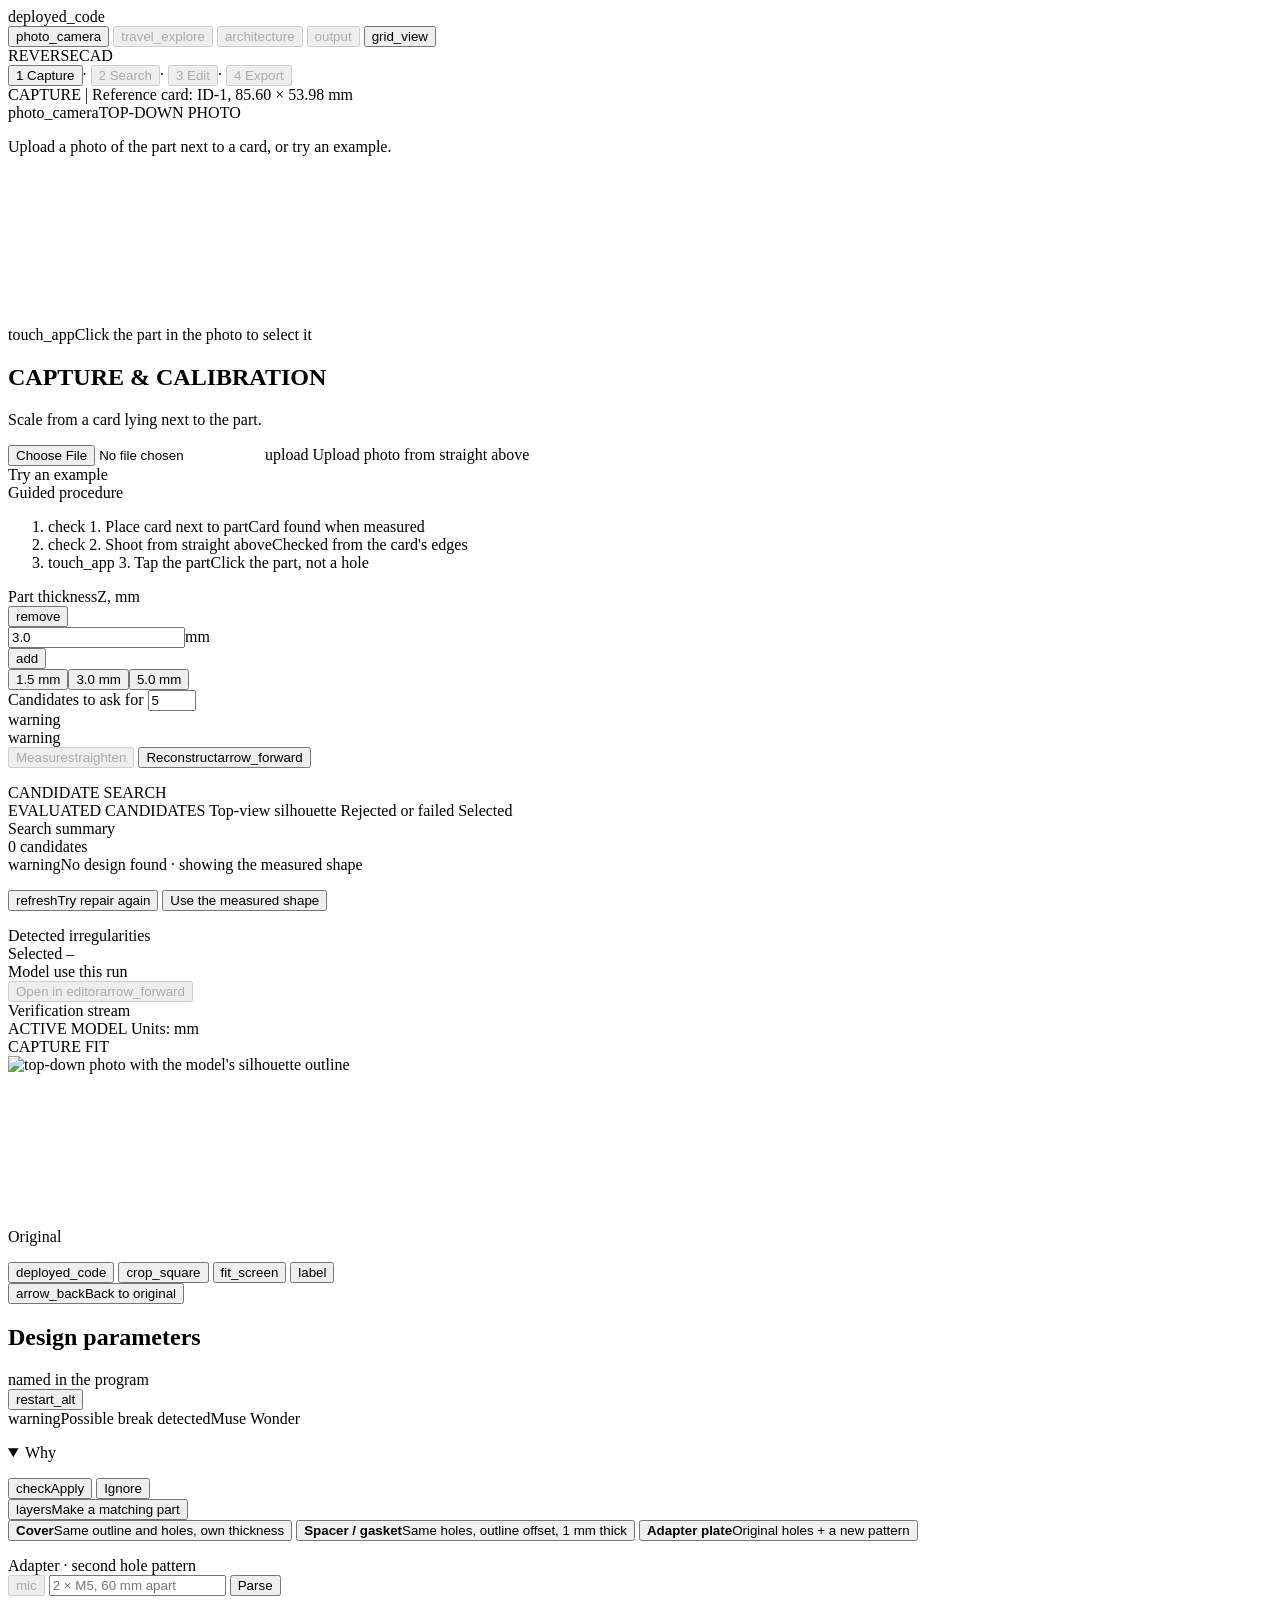
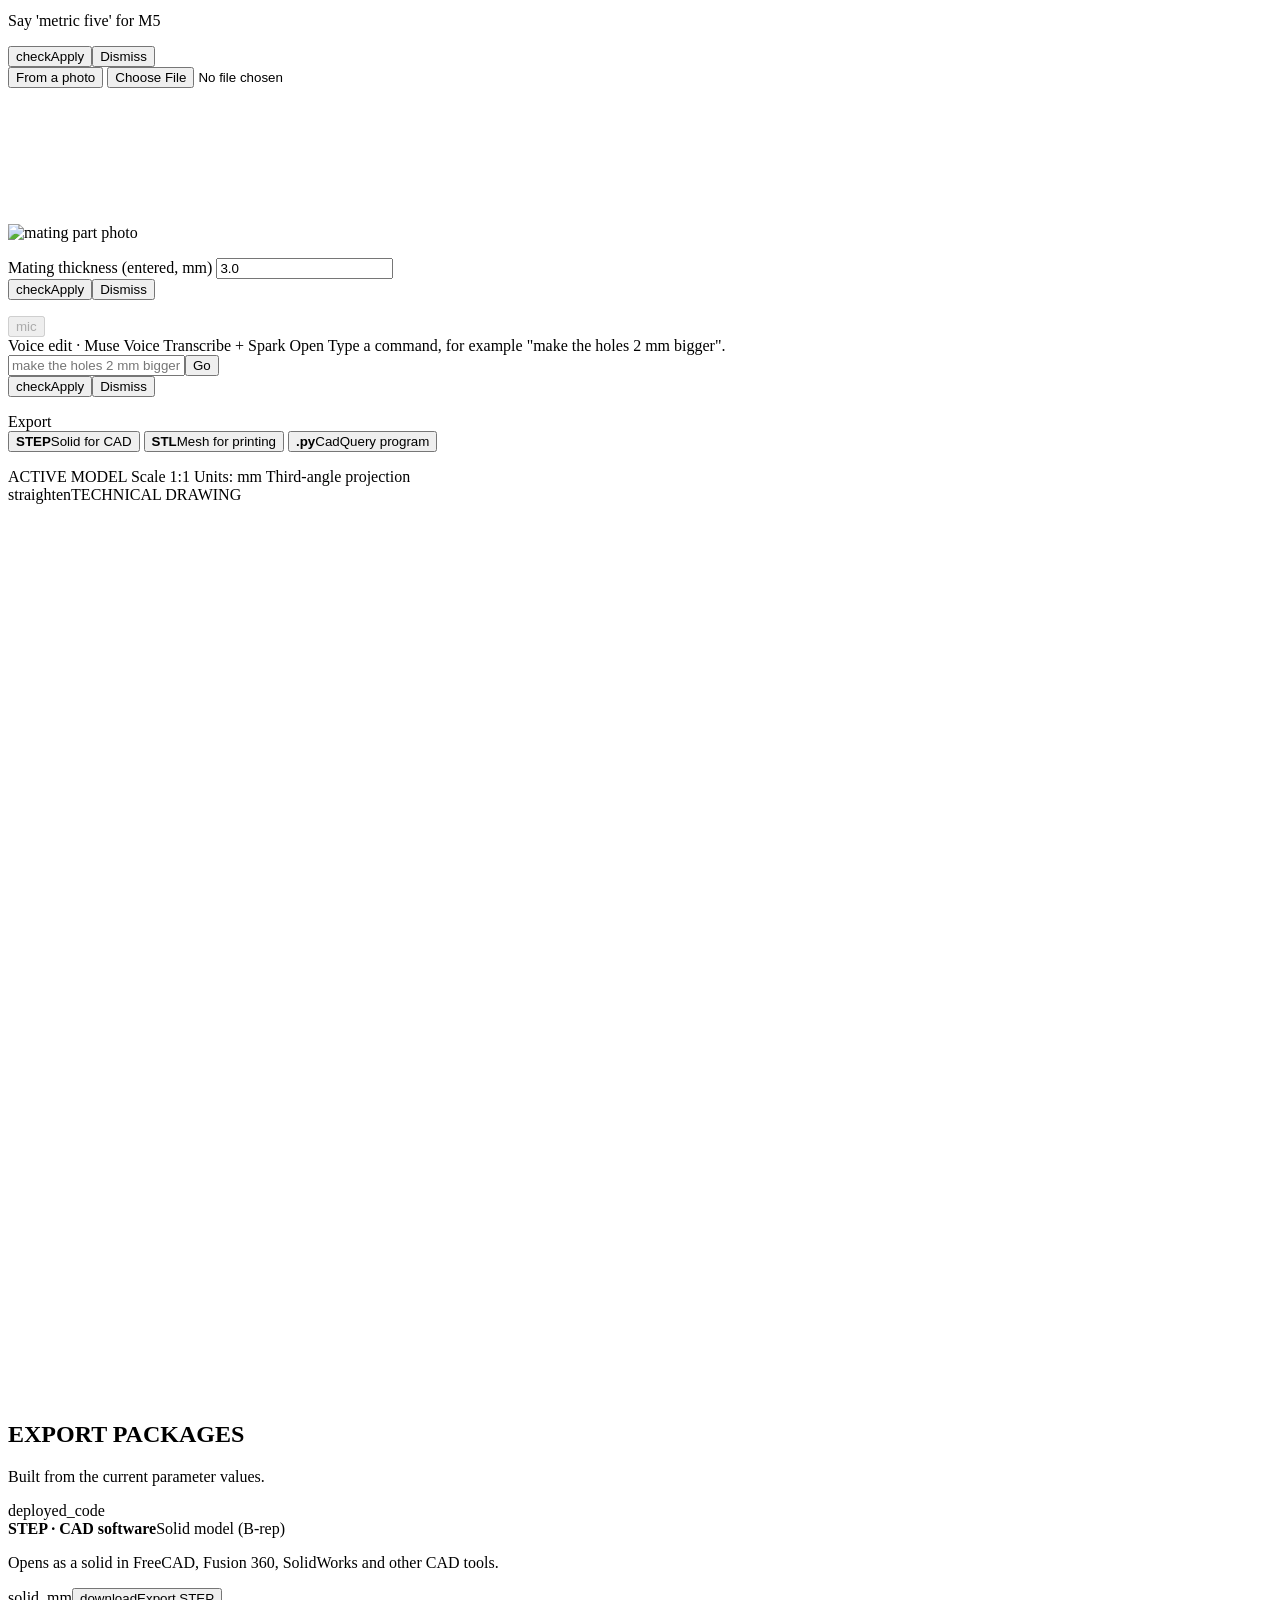
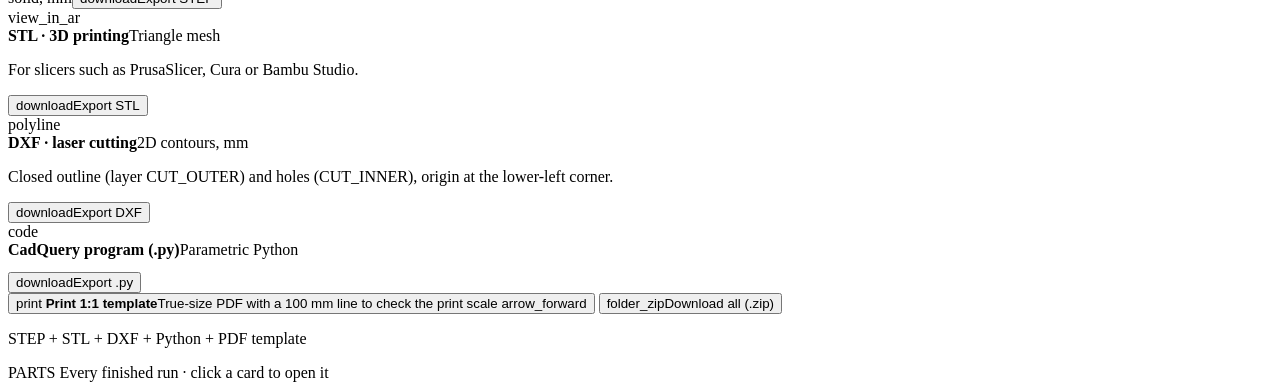
==== webapp/static/index.html @ 03fd2abe "[muse-code] Adapter pattern B measured from a mating part photo From a photo next to presets/text/vo" ====
<!doctype html>
<!-- ReverseCAD web app. Layout adapted from the Stitch screens in design/ (capture, search, edit):
     icon rail, top bar, a sub-bar per screen, a large stage and an inspector. Every value on screen
     is filled in by app.js from the back end. Open with ?run=<name>&step=capture|measure|search|edit
     to jump straight to a screen of a saved run (used for screenshots and recordings). -->
<html lang="en">
<head>
  <meta charset="utf-8">
  <meta name="viewport" content="width=device-width, initial-scale=1">
  <title>ReverseCAD</title>
  <link rel="icon" href="/static/favicon.svg" type="image/svg+xml">
  <link rel="preconnect" href="https://fonts.googleapis.com">
  <link rel="stylesheet"
        href="https://fonts.googleapis.com/css2?family=Inter:wght@400;500;600&family=JetBrains+Mono:wght@400;500;600;700&family=Space+Grotesk:wght@500;600;700&display=swap">
  <link rel="stylesheet"
        href="https://fonts.googleapis.com/css2?family=Material+Symbols+Outlined:wght,FILL@100..700,0..1&display=block">
  <link rel="stylesheet" href="/static/tokens.css">
  <link rel="stylesheet" href="/static/app.css">
  <!-- three.js from a CDN, pinned to one version -->
  <script type="importmap">
    {"imports": {"three": "https://cdn.jsdelivr.net/npm/three@0.160.0/build/three.module.js",
                 "three/addons/": "https://cdn.jsdelivr.net/npm/three@0.160.0/examples/jsm/"}}
  </script>
</head>
<body>
  <!-- icon rail: the three screens -->
  <aside class="rail">
    <div class="rail-logo"><span class="icon">deployed_code</span></div>
    <nav class="rail-nav" id="rail">
      <button data-screen="capture" title="Capture"><span class="icon">photo_camera</span></button>
      <button data-screen="search" title="Search" disabled><span class="icon">travel_explore</span></button>
      <button data-screen="edit" title="Edit" disabled><span class="icon">architecture</span></button>
      <button data-screen="export" title="Export" disabled><span class="icon">output</span></button>
      <button data-screen="parts" title="Parts"><span class="icon">grid_view</span></button>
    </nav>
  </aside>

  <header class="topbar">
    <div class="brand">REVERSECAD</div>
    <nav class="steps" id="steps">
      <button data-screen="capture">1 Capture</button><span class="dot">·</span>
      <button data-screen="search" disabled>2 Search</button><span class="dot">·</span>
      <button data-screen="edit" disabled>3 Edit</button><span class="dot">·</span>
      <button data-screen="export" disabled>4 Export</button>
    </nav>
    <div class="progress hidden" id="progress">
      <div class="progress-text"><span id="progress-label"></span><span class="progress-count" id="progress-count"></span></div>
      <div class="progress-track"><div class="progress-fill" id="progress-fill"></div></div>
    </div>
    <div class="run-chip hidden" id="run-chip"></div>
    <span class="stopwatch hidden" id="stopwatch" title=""></span>
  </header>

  <main class="app">
    <!-- ================= CAPTURE ================= -->
    <section class="screen" id="screen-capture">
      <div class="subbar" id="capture-subbar">
        <span class="subbar-title"><span class="pulse"></span>CAPTURE</span>
        <span class="subbar-sep">|</span>
        <span class="subbar-text">Reference card: ID-1, 85.60 × 53.98 mm</span>
        <span class="subbar-right" id="capture-subbar-right"></span>
      </div>
      <div class="split">
        <div class="viewport">
          <div class="viewport-bar">
            <span class="chip"><span class="icon accent">photo_camera</span>TOP-DOWN PHOTO</span>
            <span class="mono-muted" id="photo-size"></span>
          </div>
          <div class="canvas-stage grid-bg">
            <p class="stage-empty" id="stage-empty">Upload a photo of the part next to a card, or try an example.</p>
            <canvas id="photo-canvas" class="hidden"></canvas>
            <div class="scanline hidden" id="scanline"></div>
            <div class="badge badge-left hidden" id="scale-badge"></div>
            <div class="badge badge-right hidden" id="found-badge"></div>
          </div>
          <div class="viewport-footer" id="capture-footer">
            <span class="footer-values" id="capture-footer-values"></span>
            <span class="footer-hint"><span class="icon accent">touch_app</span>Click the part in the photo to select it</span>
          </div>
        </div>

        <aside class="inspector">
          <div class="inspector-main">
            <div class="panel-head">
              <h2>CAPTURE &amp; CALIBRATION</h2>
              <p class="panel-sub">Scale from a card lying next to the part.</p>
            </div>
            <div class="source">
              <label class="dropzone">
                <input type="file" id="photo-upload" accept="image/*">
                <span class="icon">upload</span>
                <span class="dropzone-title">Upload photo</span>
                <span class="dropzone-hint">from straight above</span>
              </label>
              <div class="examples">
                <span class="label">Try an example</span>
                <div class="example-list" id="example-list"></div>
              </div>
            </div>
            <div class="section">
              <span class="label">Guided procedure</span>
              <ol class="procedure">
                <li id="step-card"><span class="step-icon"><span class="icon">check</span></span>
                  <span class="step-text"><span class="step-title">1. Place card next to part</span><span class="step-sub" id="step-card-sub">Card found when measured</span></span></li>
                <li id="step-photo"><span class="step-icon"><span class="icon">check</span></span>
                  <span class="step-text"><span class="step-title">2. Shoot from straight above</span><span class="step-sub" id="step-photo-sub">Checked from the card's edges</span></span></li>
                <li id="step-click"><span class="step-icon"><span class="icon">touch_app</span></span>
                  <span class="step-text"><span class="step-title">3. Tap the part</span><span class="step-sub" id="step-click-sub">Click the part, not a hole</span></span></li>
              </ol>
            </div>
            <div class="thickness-card">
              <div class="thickness-head"><span class="label-strong">Part thickness</span><span class="label">Z, mm</span></div>
              <div class="stepper">
                <button id="thickness-down" aria-label="thinner"><span class="icon">remove</span></button>
                <div class="stepper-value"><input type="text" id="thickness" value="3.0" inputmode="decimal" aria-label="thickness in mm"><span class="unit">mm</span></div>
                <button id="thickness-up" aria-label="thicker"><span class="icon">add</span></button>
              </div>
              <div class="presets" id="thickness-presets">
                <button data-thickness="1.5">1.5 mm</button><button data-thickness="3.0">3.0 mm</button><button data-thickness="5.0">5.0 mm</button>
              </div>
              <label class="live-only hidden count-field">
                <span class="label">Candidates to ask for</span>
                <input type="number" id="candidate-count" value="5" min="1" max="10">
              </label>
            </div>
            <div class="summary-card hidden" id="measure-results">
              <div class="res-warning hidden" id="resolution-warning"><span class="icon accent">warning</span><span id="resolution-warning-text"></span></div>
              <div class="res-warning hidden" id="tilt-warning"><span class="icon accent">warning</span><span id="tilt-warning-text"></span></div>
              <table class="values" id="measure-table"></table>
            </div>
          </div>
          <div class="inspector-actions">
            <button class="cta" id="analyze" disabled><span id="analyze-label">Measure</span><span class="icon">straighten</span></button>
            <button class="cta hidden" id="to-candidates"><span>Reconstruct</span><span class="icon">arrow_forward</span></button>
            <p class="status-line" id="capture-status"></p>
          </div>
        </aside>
      </div>
    </section>

    <!-- ================= SEARCH ================= -->
    <section class="screen hidden" id="screen-search">
      <div class="subbar">
        <span class="subbar-title">CANDIDATE SEARCH</span>
        <span class="subbar-text" id="search-round"></span>
        <span class="subbar-right">
          <span class="subbar-text" id="search-target"></span>
          <span class="subbar-status" id="search-state"></span>
        </span>
      </div>
      <div class="search-layout">
        <div class="search-main">
          <div class="grid-head">
            <span class="grid-title">EVALUATED CANDIDATES</span>
            <span class="chip-muted" id="search-total"></span>
            <span class="legend">
              <span><i class="swatch swatch-shape"></i>Top-view silhouette</span>
              <span><i class="swatch swatch-rejected"></i>Rejected or failed</span>
              <span><i class="swatch swatch-selected"></i>Selected</span>
            </span>
          </div>
          <div class="candidate-grid" id="candidate-grid"></div>
        </div>
        <aside class="search-side">
          <div class="side-card">
            <span class="label">Search summary</span>
            <div class="headline"><span id="search-count">0</span> candidates</div>
            <div class="split-line" id="search-split"></div>
            <div class="nodesign hidden" id="nodesign">
              <span class="nodesign-flag"><span class="icon">warning</span>No design found · showing the measured shape</span>
              <span class="nodesign-title" id="nodesign-title"></span>
              <p class="nodesign-text" id="nodesign-text"></p>
              <button class="ghost-accent" id="repair-again"><span class="icon">refresh</span>Try repair again</button>
              <button class="cta cta-small" id="use-measured">Use the measured shape</button>
              <p class="status-line" id="repair-status"></p>
            </div>
            <div class="irregular hidden" id="irregular">
              <span class="label">Detected irregularities</span>
              <div class="irregular-rows" id="irregular-rows"></div>
            </div>
            <div class="best-box" id="pick-box">
              <span class="label" id="pick-label">Selected</span>
              <span class="selected-value" id="pick-name">–</span>
              <span class="best-value" id="pick-iou"></span>
              <table class="values" id="pick-table"></table>
            </div>
            <div class="best-box hidden" id="usage-box">
              <span class="label">Model use this run</span>
              <table class="values" id="usage-table"></table>
            </div>
            <button class="cta" id="to-model" disabled><span id="to-model-label">Open in editor</span><span class="icon">arrow_forward</span></button>
          </div>
          <div class="side-card stream-card">
            <div class="stream-head"><span class="label">Verification stream</span><span class="live-dot" id="stream-dot"></span></div>
            <div class="stream" id="stream"></div>
          </div>
        </aside>
      </div>
    </section>

    <!-- ================= EDIT ================= -->
    <section class="screen hidden" id="screen-edit">
      <div class="subbar">
        <span class="subbar-title"><span class="dot-accent"></span><span id="model-title">ACTIVE MODEL</span></span>
        <span class="subbar-text" id="model-size"></span>
        <span class="chip-muted" id="model-program"></span>
        <span class="subbar-right">
          <span class="chip-muted" id="model-source"></span>
          <span class="chip-muted">Units: mm</span>
        </span>
      </div>
      <div class="edit-layout">
        <div class="model-viewport grid-bg-dots">
          <div class="viewer" id="viewer"></div>
          <div class="fit-inset">
            <div class="fit-head"><span class="label-strong"><span class="dot-accent"></span><span id="fit-title">CAPTURE FIT</span></span><span class="chip-accent" id="fit-iou"></span></div>
            <img id="fit-image" alt="top-down photo with the model's silhouette outline">
            <table class="values" id="fit-table"></table>
            <svg class="overlay-view hidden" id="overlay-view" role="img" aria-label="top view of the matching part over the original"></svg>
            <div class="overlay-legend hidden" id="overlay-legend">
              <span><i class="swatch swatch-original"></i>Original</span>
              <span id="overlay-matching-item"><i class="swatch swatch-matching"></i><span id="overlay-name"></span></span>
              <span class="hidden" id="overlay-b-item"><i class="swatch swatch-pattern-b"></i><span id="overlay-b-label"></span></span>
            </div>
            <p class="fit-check hidden" id="fit-check"></p>
          </div>
          <div class="view-tools">
            <button data-view="iso" class="active" title="Isometric view"><span class="icon">deployed_code</span></button>
            <button data-view="top" title="Top view"><span class="icon">crop_square</span></button>
            <button data-view="fit" title="Fit to view"><span class="icon">fit_screen</span></button>
            <button data-labels class="active" title="Toggle dimension labels"><span class="icon">label</span></button>
          </div>
          <div class="model-status" id="model-status"></div>
        </div>
        <aside class="edit-panel" id="edit-panel">
          <div class="matching-bar hidden" id="matching-bar">
            <span class="matching-name" id="matching-name"></span>
            <button id="matching-back"><span class="icon">arrow_back</span>Back to original</button>
          </div>
          <div class="edit-panel-head">
            <div><h2>Design parameters</h2><span class="label">named in the program</span></div>
            <button class="icon-button" id="reset-parameters" title="Reset to the program's values"><span class="icon">restart_alt</span></button>
          </div>
          <div class="break-card hidden" id="break-card">
            <div class="break-head"><span class="break-title"><span class="icon accent">warning</span>Possible break detected</span><span class="chip-muted chip-small">Muse Wonder</span></div>
            <p class="break-suggestion" id="break-suggestion"></p>
            <div class="break-parts" id="break-parts"></div>
            <details class="break-why" open><summary>Why</summary><p class="break-rationale" id="break-rationale"></p></details>
            <p class="break-note" id="break-note"></p>
            <div class="break-actions">
              <button class="break-apply" id="break-apply"><span class="icon">check</span>Apply</button>
              <button class="break-ignore" id="break-ignore">Ignore</button>
            </div>
          </div>
          <div class="sliders" id="sliders"></div>
          <div class="matching-block" id="matching-block">
            <button class="matching-open" id="matching-open"><span class="icon">layers</span>Make a matching part</button>
            <div class="matching-choices hidden" id="matching-choices">
              <button data-kind="cover"><strong>Cover</strong><span>Same outline and holes, own thickness</span></button>
              <button data-kind="spacer"><strong>Spacer / gasket</strong><span>Same holes, outline offset, 1 mm thick</span></button>
              <button data-kind="adapter"><strong>Adapter plate</strong><span>Original holes + a new pattern</span></button>
            </div>
            <p class="status-line" id="matching-status"></p>
            <div class="adapter-panel hidden" id="adapter-panel">
              <span class="label">Adapter · second hole pattern</span>
              <div class="adapter-presets" id="adapter-presets"></div>
              <div class="adapter-textbox" id="adapter-textbox">
                <form class="adapter-form" id="adapter-form">
                  <button type="button" class="mic" id="adapter-mic" title="Speak a pattern (Muse Voice Transcribe)" disabled><span class="icon">mic</span></button>
                  <input type="text" id="adapter-input" maxlength="300" placeholder="2 × M5, 60 mm apart" aria-label="hole pattern description">
                  <button type="submit">Parse</button>
                </form>
                <p class="mic-hint" id="adapter-mic-hint">Say 'metric five' for M5</p>
              </div>
              <div class="adapter-parsed hidden" id="adapter-parsed">
                <span id="adapter-summary" class="adapter-summary"></span>
                <div class="break-actions"><button class="break-apply" id="adapter-apply"><span class="icon">check</span>Apply</button><button class="break-ignore" id="adapter-dismiss">Dismiss</button></div>
              </div>
              <div class="mating-row" id="mating-row">
                <button type="button" id="adapter-photo">From a photo</button>
                <input type="file" id="mating-file" accept="image/*" class="hidden" aria-label="mating part photo">
              </div>
              <div class="mating-panel hidden" id="mating-panel">
                <div class="mating-photo" id="mating-photo-wrap">
                  <img id="mating-photo" alt="mating part photo">
                  <svg id="mating-svg" aria-hidden="true"></svg>
                  <div class="scanline hidden" id="mating-scan"></div>
                </div>
                <p class="status-line" id="mating-status"></p>
                <table class="mating-table hidden" id="mating-table"></table>
                <label class="mating-thickness hidden" id="mating-thickness-row">Mating thickness (entered, mm)
                  <input type="text" inputmode="decimal" id="mating-thickness" value="3.0">
                </label>
                <div class="adapter-parsed hidden" id="mating-parsed">
                  <span id="mating-summary" class="adapter-summary"></span>
                  <div class="break-actions"><button class="break-apply" id="mating-apply"><span class="icon">check</span>Apply</button><button class="break-ignore" id="mating-dismiss">Dismiss</button></div>
                </div>
              </div>
              <p class="status-line" id="adapter-status"></p>
            </div>
          </div>
          <div class="voice-card" id="voice-card">
            <div class="voice-top">
              <button class="mic" id="voice-mic" title="Speak a command (Muse Voice Transcribe)" disabled><span class="icon">mic</span></button>
              <div class="voice-text">
                <span class="voice-state" id="voice-state">Voice edit · Muse Voice Transcribe + Spark Open</span>
                <span class="voice-said" id="voice-said">Type a command, for example "make the holes 2 mm bigger".</span>
              </div>
            </div>
            <form class="voice-form" id="voice-form"><input type="text" id="voice-input" maxlength="300" placeholder="make the holes 2 mm bigger" aria-label="edit command"><button type="submit">Go</button></form>
            <div class="voice-proposal hidden" id="voice-proposal">
              <div class="voice-changes" id="voice-changes"></div>
              <div class="break-actions"><button class="break-apply" id="voice-apply"><span class="icon">check</span>Apply</button><button class="break-ignore" id="voice-dismiss">Dismiss</button></div>
            </div>
            <p class="break-note" id="voice-note"></p>
          </div>
          <div class="exports-block">
            <span class="label">Export</span>
            <div class="exports">
              <button data-format="step"><strong>STEP</strong><span>Solid for CAD</span></button>
              <button data-format="stl"><strong>STL</strong><span>Mesh for printing</span></button>
              <button data-format="py"><strong>.py</strong><span>CadQuery program</span></button>
            </div>
            <p class="status-line" id="download-status"></p>
          </div>
        </aside>
      </div>
    </section>
    <!-- ================= EXPORT ================= -->
    <section class="screen hidden" id="screen-export">
      <div class="subbar">
        <span class="subbar-title"><span class="dot-accent"></span>ACTIVE MODEL</span>
        <span class="subbar-text" id="export-name"></span>
        <span class="subbar-right">
          <span class="chip-muted">Scale 1:1</span>
          <span class="chip-muted">Units: mm</span>
          <span class="chip-muted">Third-angle projection</span>
        </span>
      </div>
      <div class="edit-layout">
        <div class="sheet-area">
          <div class="viewport-bar">
            <span class="chip"><span class="icon accent">straighten</span>TECHNICAL DRAWING</span>
            <span class="mono-muted" id="drawing-facts"></span>
          </div>
          <div class="sheet"><svg id="drawing" viewBox="0 0 420 297" preserveAspectRatio="xMidYMid meet"></svg></div>
        </div>
        <aside class="export-panel">
          <div class="panel-head"><h2>EXPORT PACKAGES</h2><p class="panel-sub">Built from the current parameter values.</p></div>
          <div class="export-card">
            <div class="export-card-head"><span class="icon export-icon">deployed_code</span><div><strong>STEP · CAD software</strong><span>Solid model (B-rep)</span></div></div>
            <p>Opens as a solid in FreeCAD, Fusion 360, SolidWorks and other CAD tools.</p>
            <div class="export-card-foot"><span id="fact-step">solid, mm</span><button data-format="step"><span class="icon">download</span>Export STEP</button></div>
          </div>
          <div class="export-card">
            <div class="export-card-head"><span class="icon export-icon">view_in_ar</span><div><strong>STL · 3D printing</strong><span>Triangle mesh</span></div></div>
            <p>For slicers such as PrusaSlicer, Cura or Bambu Studio.</p>
            <div class="export-card-foot"><span id="fact-stl"></span><button data-format="stl"><span class="icon">download</span>Export STL</button></div>
          </div>
          <div class="export-card">
            <div class="export-card-head"><span class="icon export-icon">polyline</span><div><strong>DXF · laser cutting</strong><span>2D contours, mm</span></div></div>
            <p>Closed outline (layer CUT_OUTER) and holes (CUT_INNER), origin at the lower-left corner.</p>
            <div class="export-card-foot"><span id="fact-dxf"></span><button data-format="dxf"><span class="icon">download</span>Export DXF</button></div>
          </div>
          <div class="export-card">
            <div class="export-card-head"><span class="icon export-icon">code</span><div><strong>CadQuery program (.py)</strong><span>Parametric Python</span></div></div>
            <pre class="code-preview" id="code-preview"></pre>
            <div class="export-card-foot"><span id="fact-py"></span><button data-format="py"><span class="icon">download</span>Export .py</button></div>
          </div>
          <button class="print-card" data-format="pdf">
            <span class="icon export-icon">print</span>
            <span><strong>Print 1:1 template</strong><span>True-size PDF with a 100 mm line to check the print scale</span></span>
            <span class="icon">arrow_forward</span>
          </button>
          <button class="cta" data-format="zip"><span class="icon">folder_zip</span><span>Download all (.zip)</span></button>
          <p class="status-line" id="export-status">STEP + STL + DXF + Python + PDF template</p>
        </aside>
      </div>
    </section>
    <!-- ================= PARTS ================= -->
    <section class="screen hidden" id="screen-parts">
      <div class="subbar">
        <span class="subbar-title"><span class="dot-accent"></span>PARTS</span>
        <span class="subbar-text">Every finished run · click a card to open it</span>
        <span class="subbar-right">
          <span class="subbar-status" id="parts-status"></span>
        </span>
      </div>
      <div class="parts-grid" id="parts-grid"></div>
    </section>
  </main>

  <script type="module" src="/static/app.js"></script>
</body>
</html>
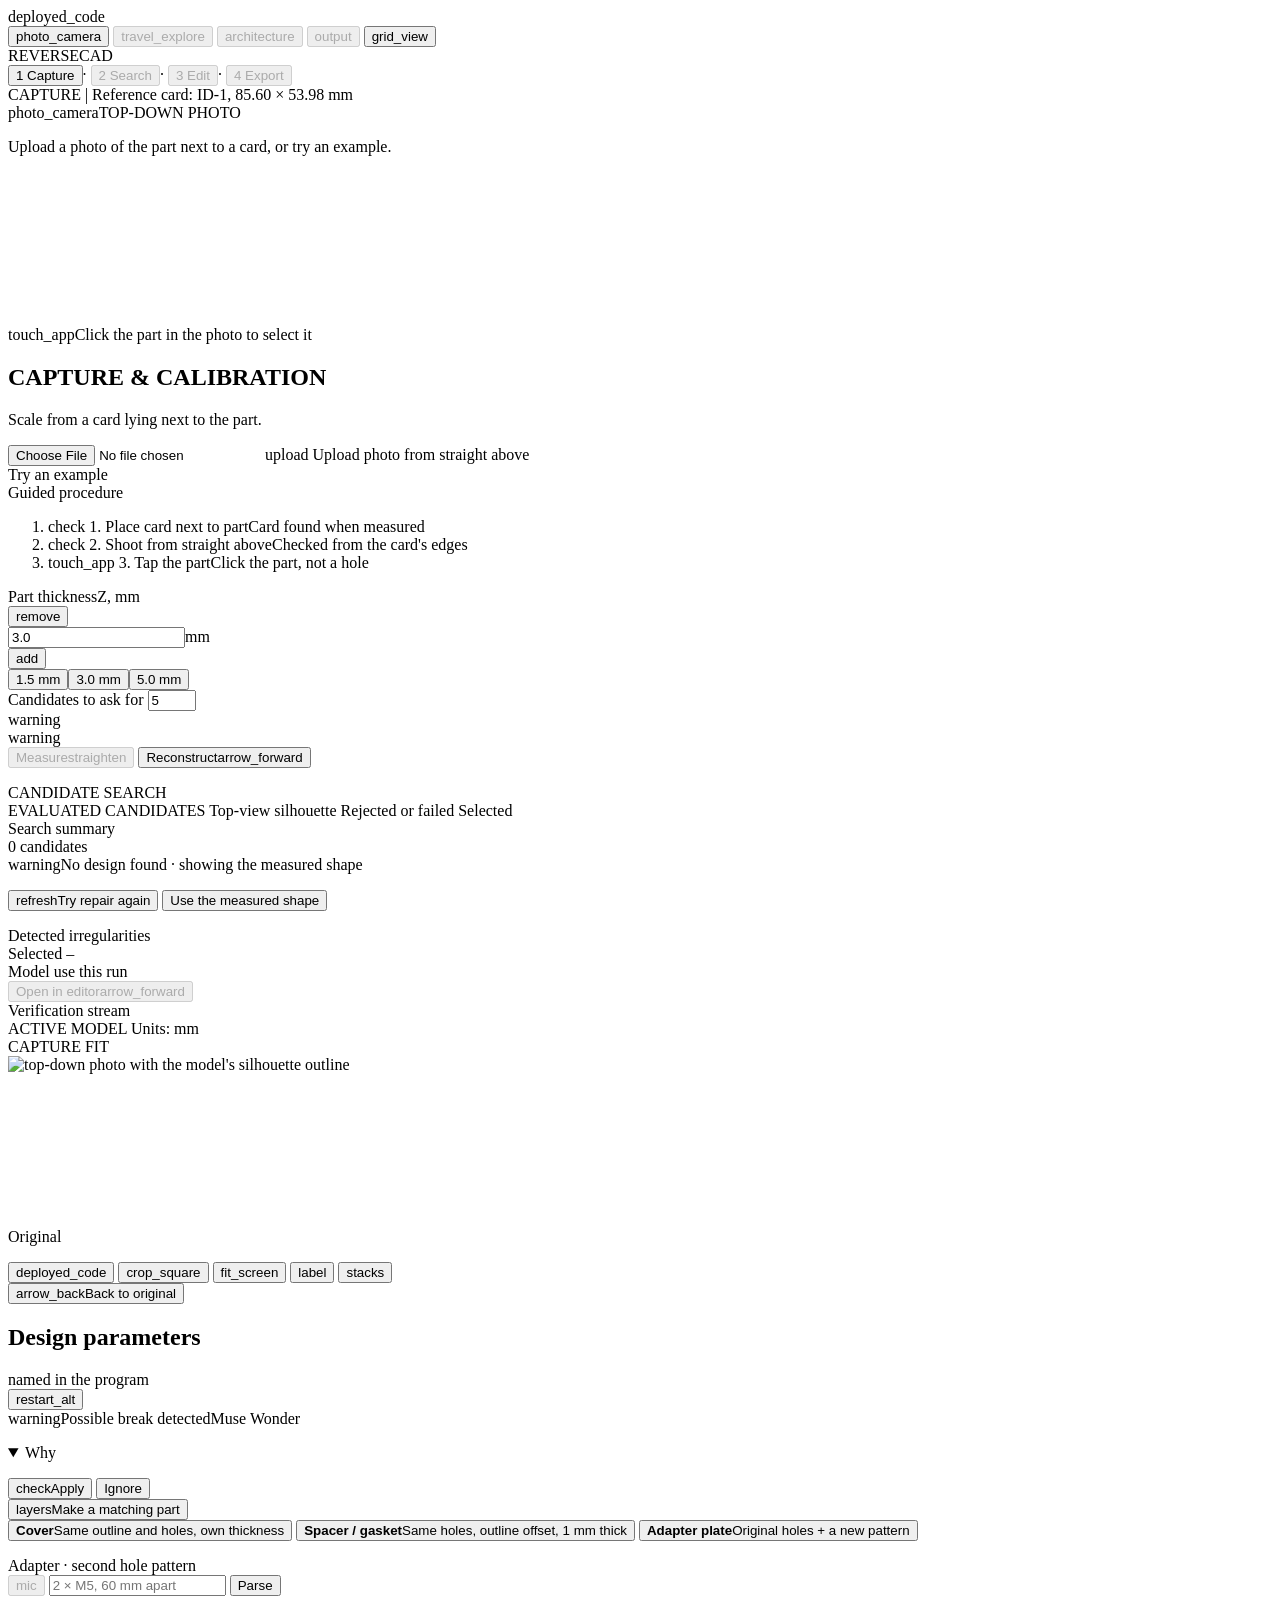
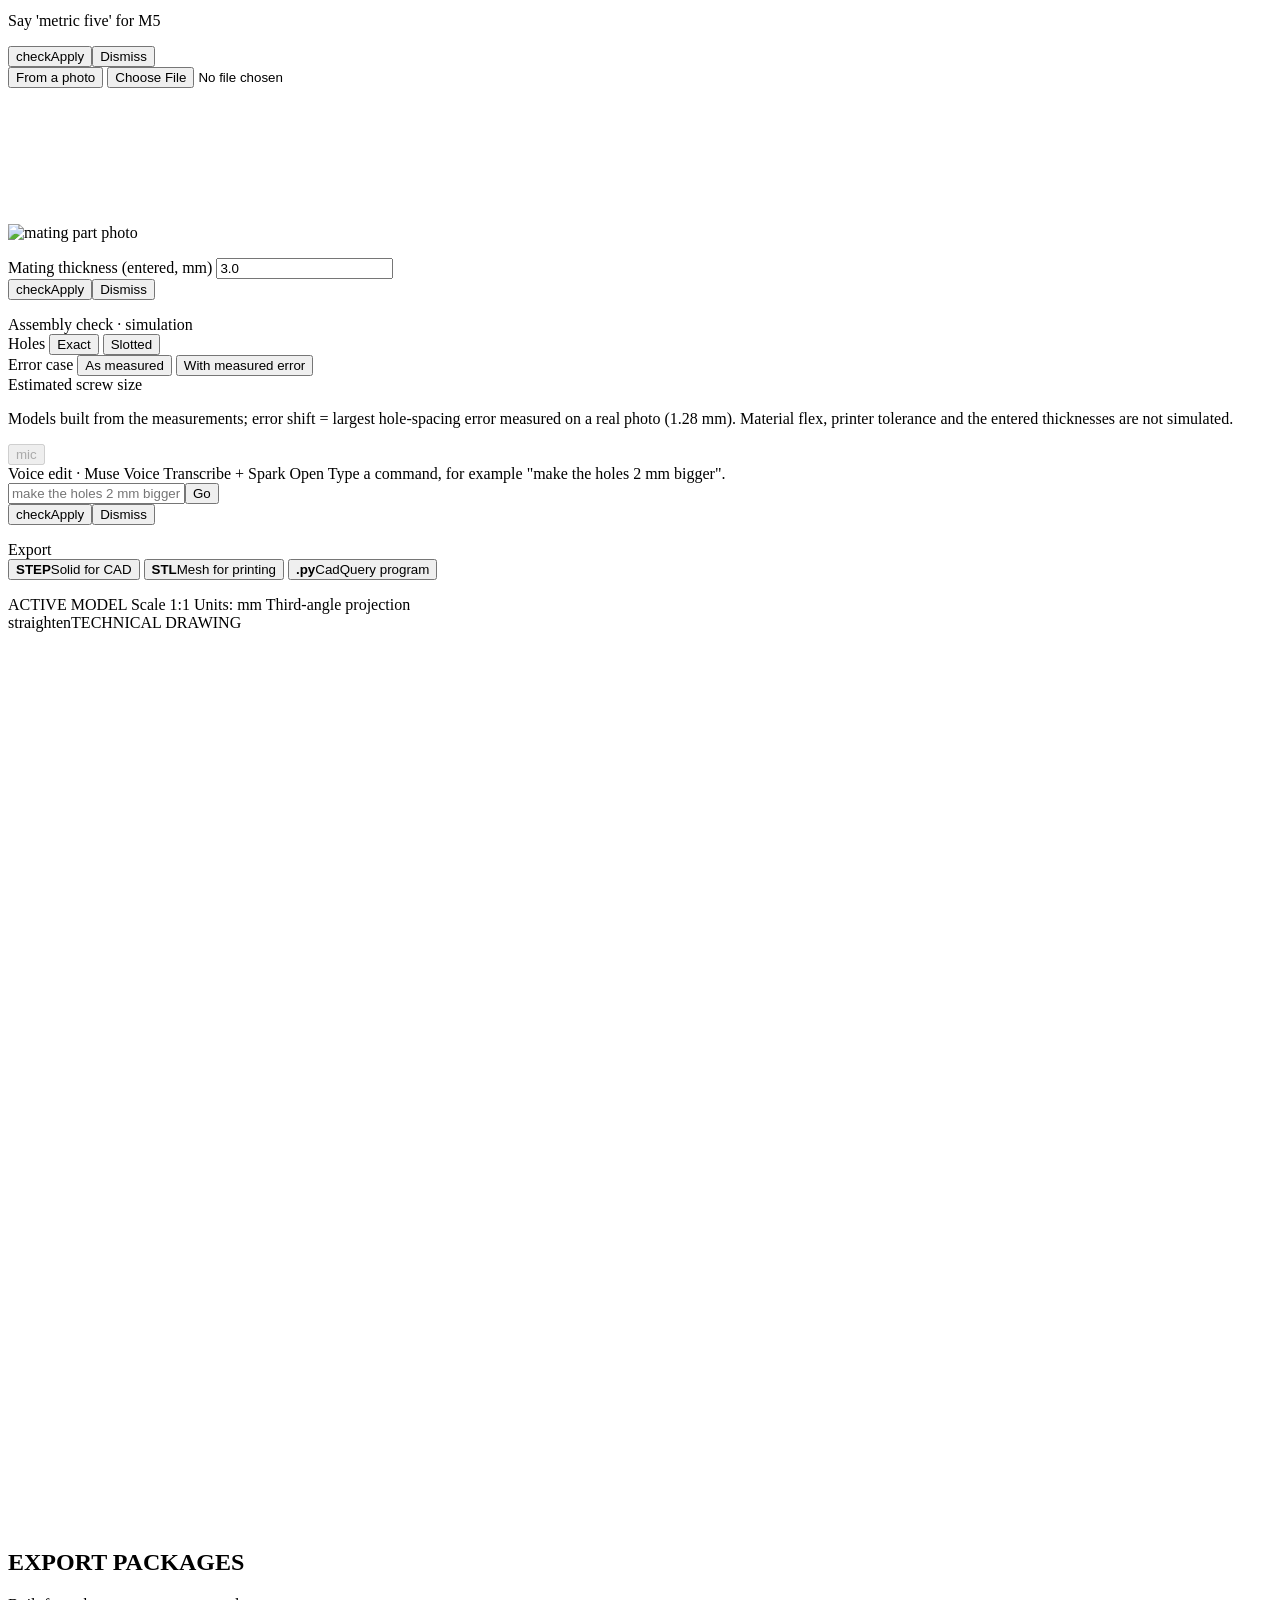
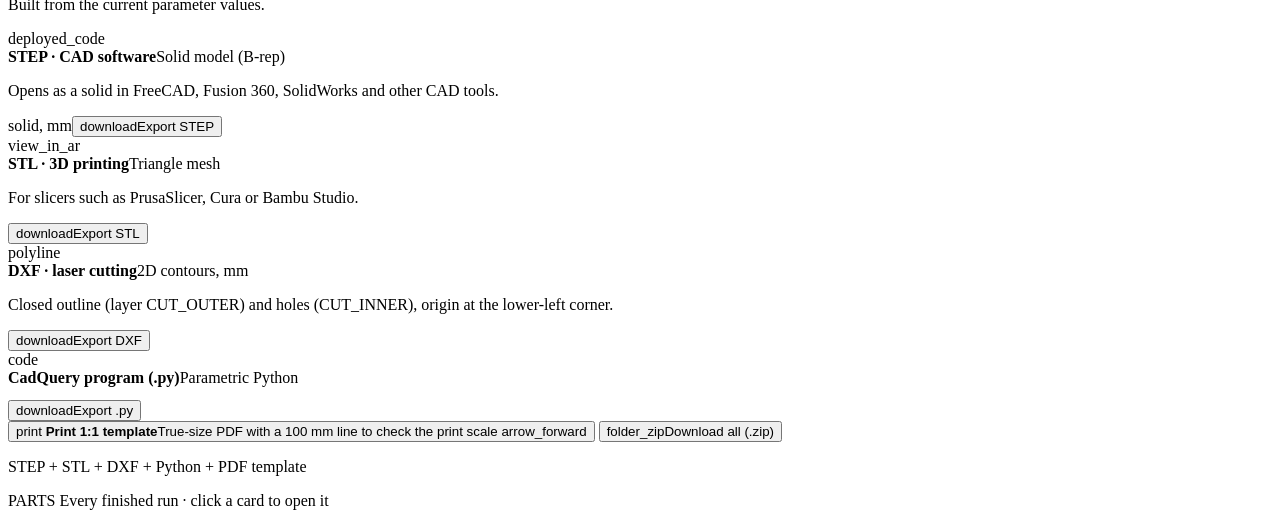
==== commit ca1f2585: "[muse-code] Adapter hole style and 3D assembly check Exact/Slotted hole style (slots 2xSHIFT_MM long" ====
--- a/webapp/static/index.html
+++ b/webapp/static/index.html
@@ -229,6 +229,7 @@
             <button data-view="top" title="Top view"><span class="icon">crop_square</span></button>
             <button data-view="fit" title="Fit to view"><span class="icon">fit_screen</span></button>
             <button data-labels class="active" title="Toggle dimension labels"><span class="icon">label</span></button>
+            <button data-assembly class="hidden" id="view-assembly" title="Assembly check simulation"><span class="icon">stacks</span></button>
           </div>
           <div class="model-status" id="model-status"></div>
         </div>
@@ -299,6 +300,24 @@
               <p class="status-line" id="adapter-status"></p>
             </div>
           </div>
+          <div class="assembly-block hidden" id="assembly-block">
+            <span class="label">Assembly check · simulation</span>
+            <div class="assembly-row" id="assembly-style-row">
+              <span class="assembly-name">Holes</span>
+              <button type="button" data-style="exact" class="active">Exact</button>
+              <button type="button" data-style="slotted">Slotted</button>
+            </div>
+            <div class="assembly-row" id="assembly-error-row">
+              <span class="assembly-name">Error case</span>
+              <button type="button" data-error="as_measured" class="active">As measured</button>
+              <button type="button" data-error="with_error">With measured error</button>
+            </div>
+            <span class="label">Estimated screw size</span>
+            <div class="assembly-screws" id="assembly-screws"></div>
+            <p class="status-line" id="assembly-status"></p>
+            <div class="assembly-verdict hidden" id="assembly-verdict"></div>
+            <p class="assembly-caption">Models built from the measurements; error shift = largest hole-spacing error measured on a real photo (1.28 mm). Material flex, printer tolerance and the entered thicknesses are not simulated.</p>
+          </div>
           <div class="voice-card" id="voice-card">
             <div class="voice-top">
               <button class="mic" id="voice-mic" title="Speak a command (Muse Voice Transcribe)" disabled><span class="icon">mic</span></button>
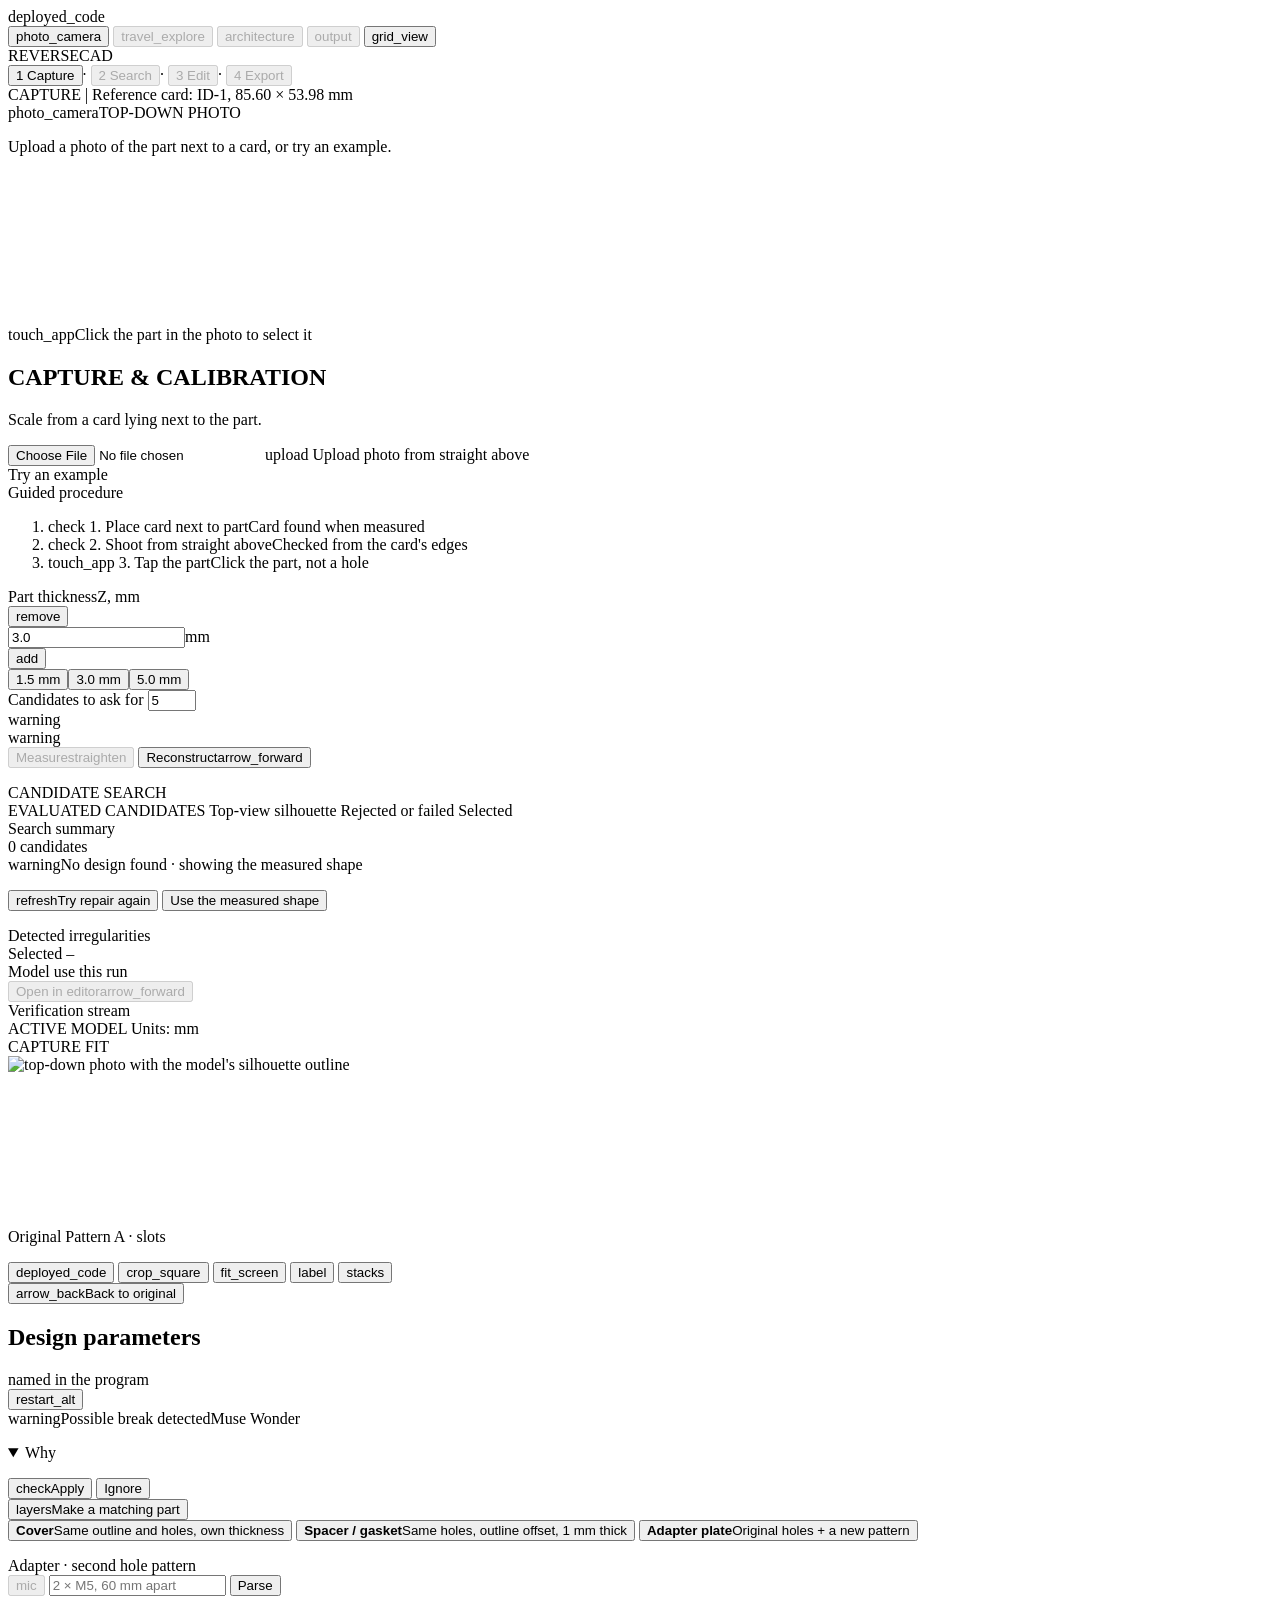
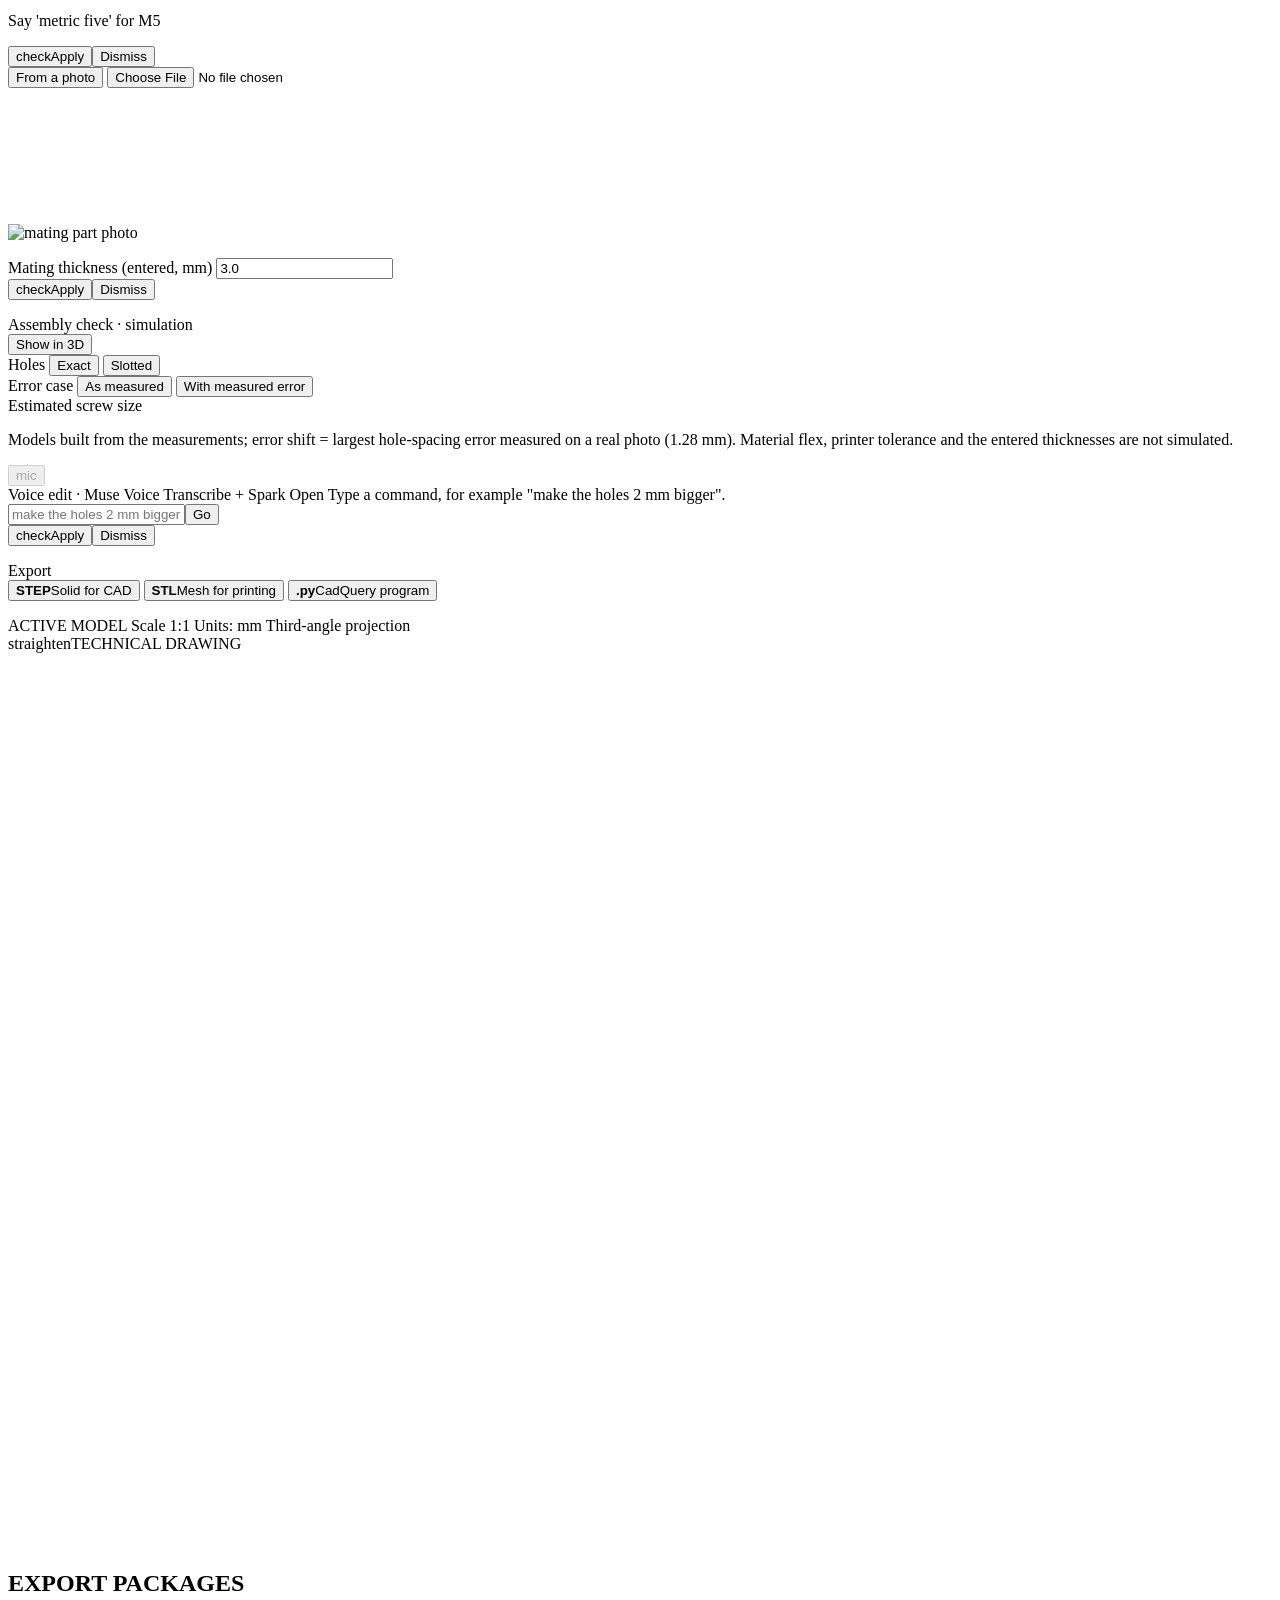
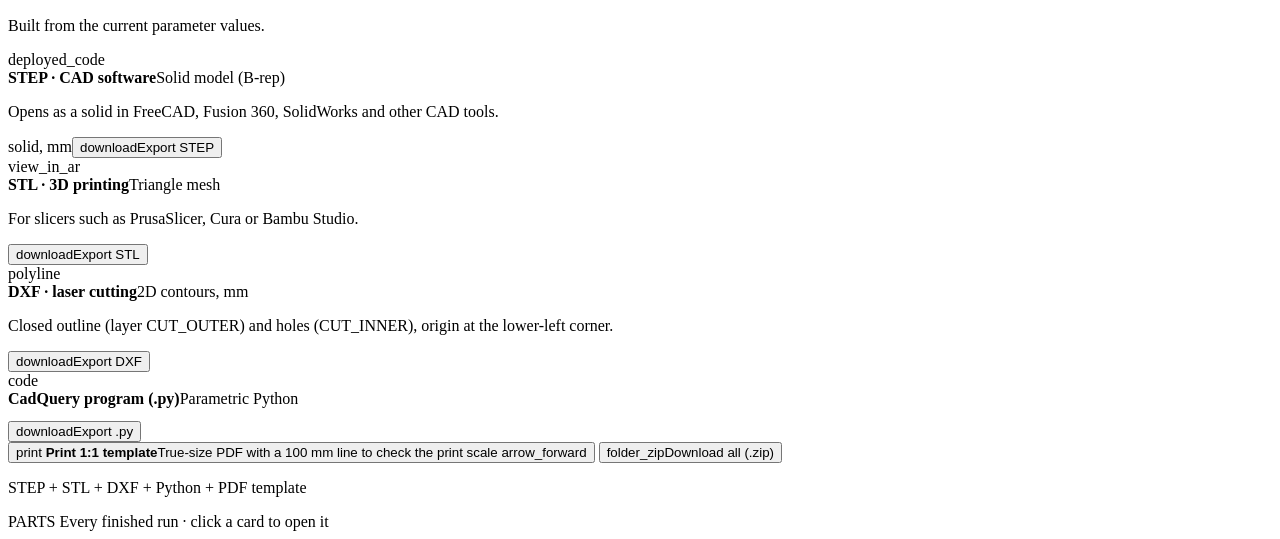
==== commit cecc7a68: "[muse-code] Fresh-clone fixes: repair card text, A slots overlay, 3D labels, Show in 3D, README coun" ====
--- a/webapp/static/index.html
+++ b/webapp/static/index.html
@@ -221,6 +221,7 @@
               <span><i class="swatch swatch-original"></i>Original</span>
               <span id="overlay-matching-item"><i class="swatch swatch-matching"></i><span id="overlay-name"></span></span>
               <span class="hidden" id="overlay-b-item"><i class="swatch swatch-pattern-b"></i><span id="overlay-b-label"></span></span>
+              <span class="hidden" id="overlay-a-item"><i class="swatch swatch-pattern-a"></i><span>Pattern A · slots</span></span>
             </div>
             <p class="fit-check hidden" id="fit-check"></p>
           </div>
@@ -302,6 +303,7 @@
           </div>
           <div class="assembly-block hidden" id="assembly-block">
             <span class="label">Assembly check · simulation</span>
+            <div class="assembly-row"><button type="button" id="assembly-show">Show in 3D</button></div>
             <div class="assembly-row" id="assembly-style-row">
               <span class="assembly-name">Holes</span>
               <button type="button" data-style="exact" class="active">Exact</button>
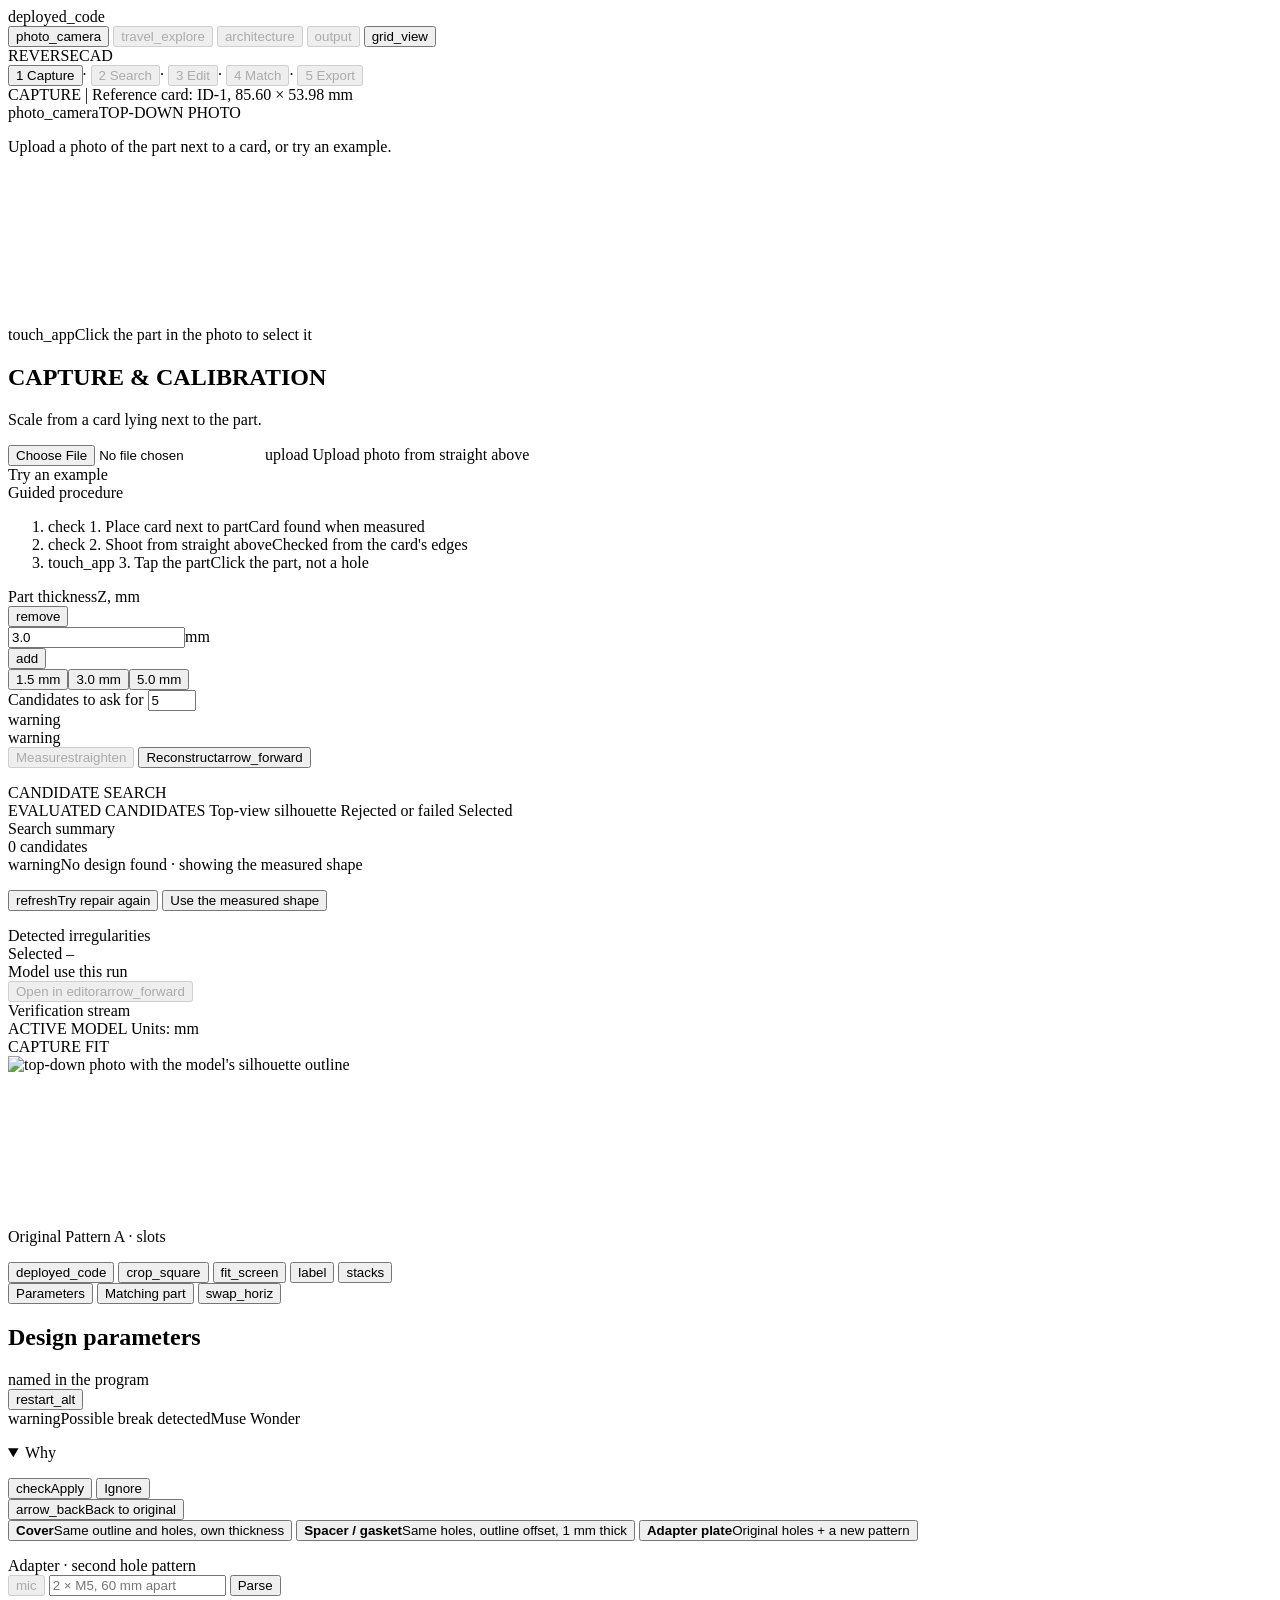
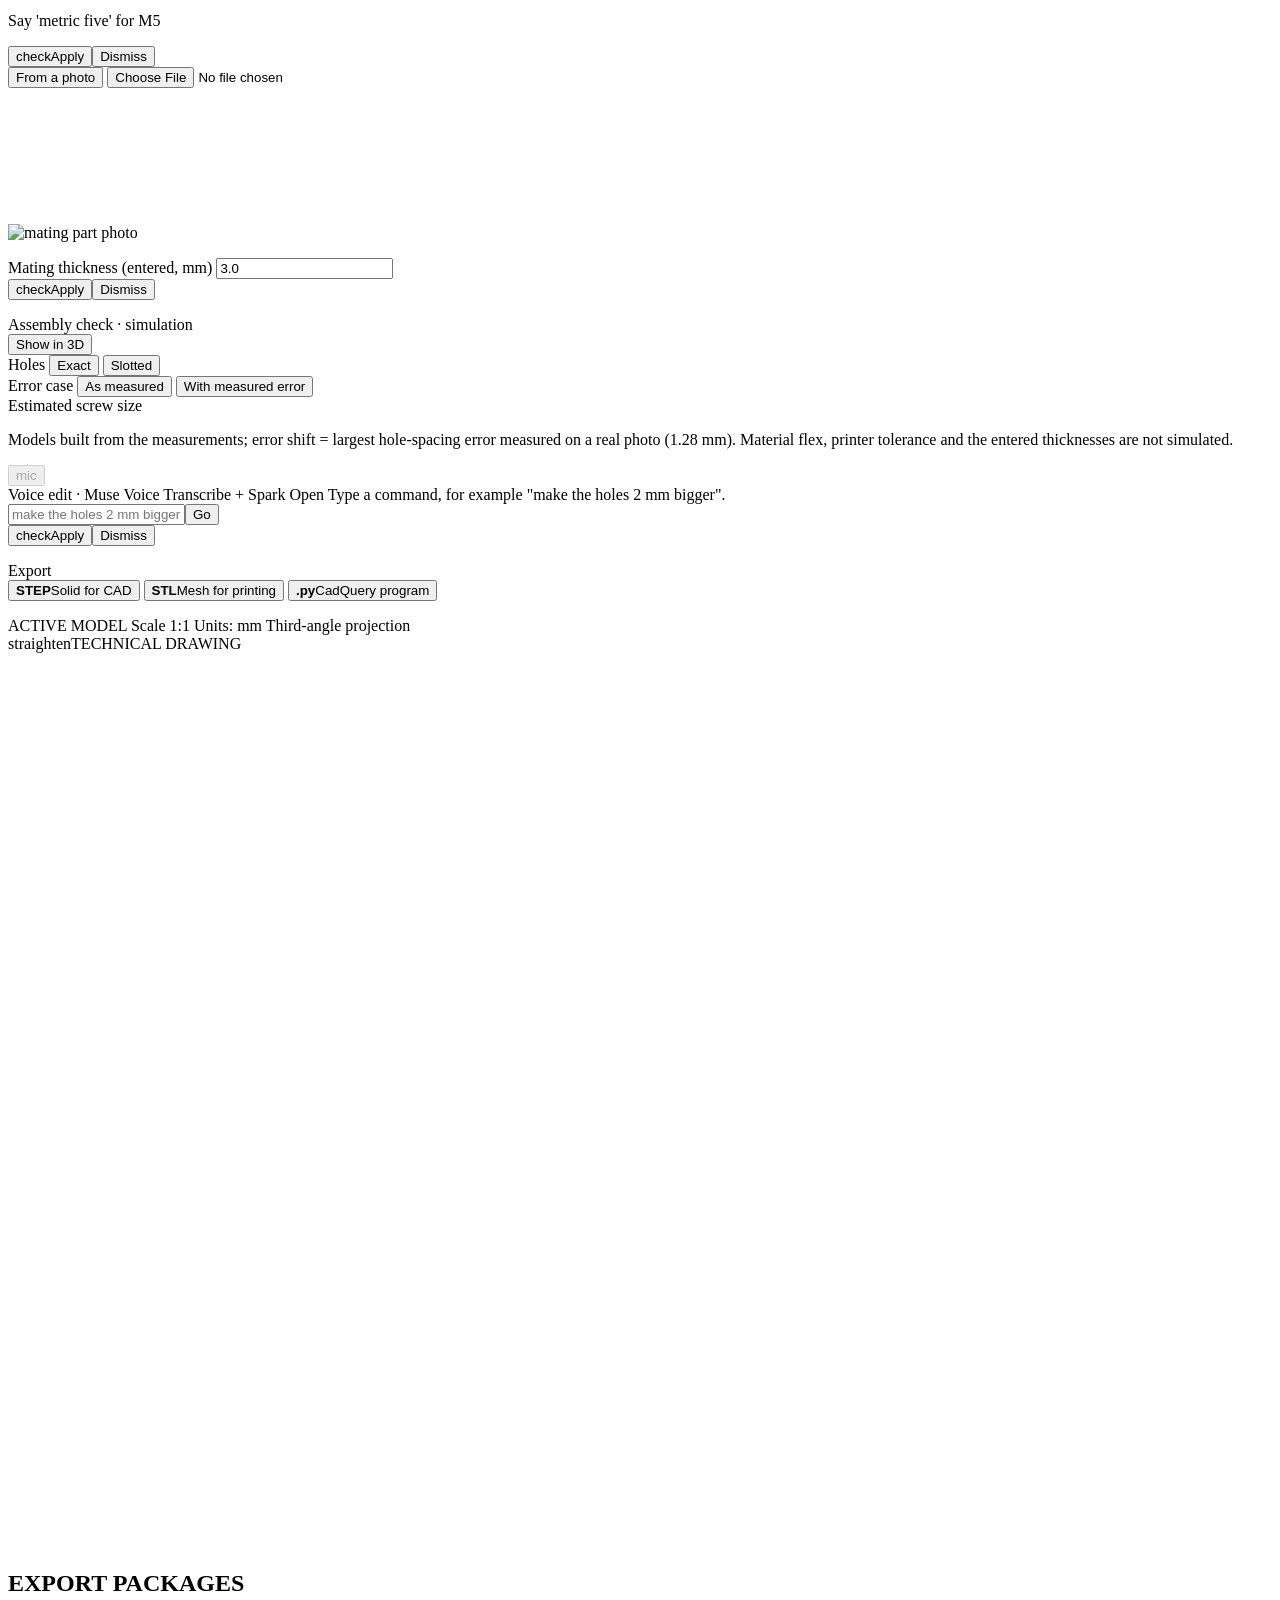
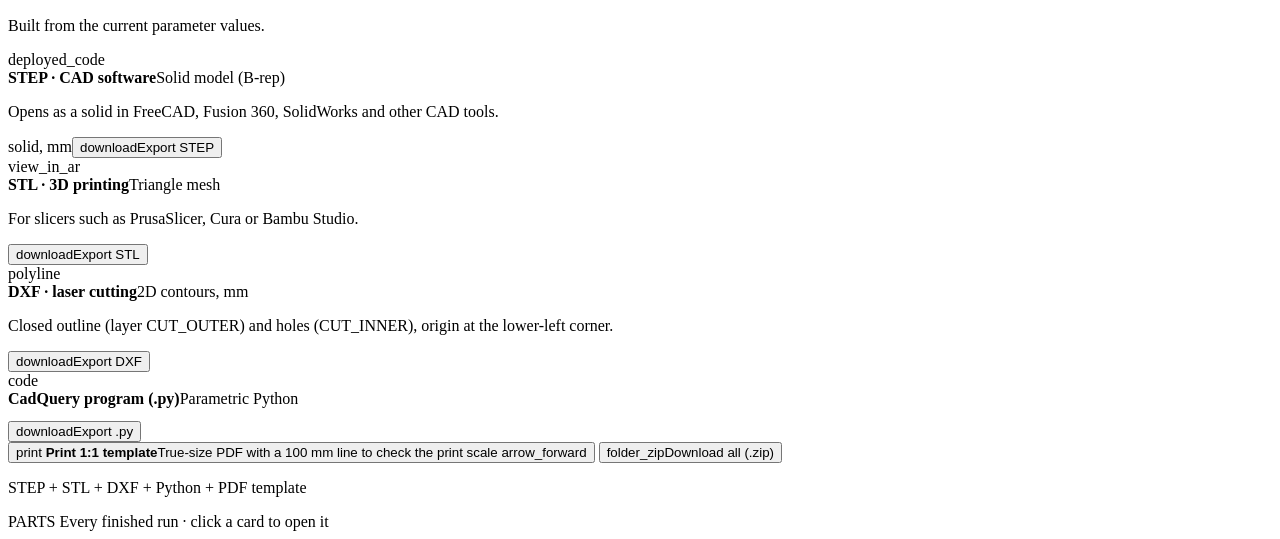
==== commit c4ca177a: "[muse-code] Matching tab, step 4 Match, panel width toggle Edit panel tabs (Parameters/Matching part" ====
--- a/webapp/static/index.html
+++ b/webapp/static/index.html
@@ -1,8 +1,9 @@
 <!doctype html>
 <!-- ReverseCAD web app. Layout adapted from the Stitch screens in design/ (capture, search, edit):
      icon rail, top bar, a sub-bar per screen, a large stage and an inspector. Every value on screen
-     is filled in by app.js from the back end. Open with ?run=<name>&step=capture|measure|search|edit
-     to jump straight to a screen of a saved run (used for screenshots and recordings). -->
+     is filled in by app.js from the back end. Open with ?run=<name>&step=capture|measure|search|edit|match
+     to jump straight to a screen of a saved run (match = the edit screen with the Matching part
+     tab; &match=adapter&pattern=N runs the adapter flow first). Used for screenshots and recordings. -->
 <html lang="en">
 <head>
   <meta charset="utf-8">
@@ -41,7 +42,8 @@
       <button data-screen="capture">1 Capture</button><span class="dot">·</span>
       <button data-screen="search" disabled>2 Search</button><span class="dot">·</span>
       <button data-screen="edit" disabled>3 Edit</button><span class="dot">·</span>
-      <button data-screen="export" disabled>4 Export</button>
+      <button data-screen="match" disabled>4 Match</button><span class="dot">·</span>
+      <button data-screen="export" disabled>5 Export</button>
     </nav>
     <div class="progress hidden" id="progress">
       <div class="progress-text"><span id="progress-label"></span><span class="progress-count" id="progress-count"></span></div>
@@ -234,16 +236,17 @@
           </div>
           <div class="model-status" id="model-status"></div>
         </div>
-        <aside class="edit-panel" id="edit-panel">
-          <div class="matching-bar hidden" id="matching-bar">
-            <span class="matching-name" id="matching-name"></span>
-            <button id="matching-back"><span class="icon">arrow_back</span>Back to original</button>
-          </div>
-          <div class="edit-panel-head">
+        <aside class="edit-panel" id="edit-panel" data-tab="parameters">
+          <div class="panel-tabs">
+            <button class="panel-tab-button active" data-tab="parameters">Parameters</button>
+            <button class="panel-tab-button" data-tab="matching">Matching part</button>
+            <button class="icon-button" id="panel-wide" title="Wide panel"><span class="icon">swap_horiz</span></button>
+          </div>
+          <div class="edit-panel-head tab-parameters-only">
             <div><h2>Design parameters</h2><span class="label">named in the program</span></div>
             <button class="icon-button" id="reset-parameters" title="Reset to the program's values"><span class="icon">restart_alt</span></button>
           </div>
-          <div class="break-card hidden" id="break-card">
+          <div class="break-card hidden tab-parameters-only" id="break-card">
             <div class="break-head"><span class="break-title"><span class="icon accent">warning</span>Possible break detected</span><span class="chip-muted chip-small">Muse Wonder</span></div>
             <p class="break-suggestion" id="break-suggestion"></p>
             <div class="break-parts" id="break-parts"></div>
@@ -254,10 +257,13 @@
               <button class="break-ignore" id="break-ignore">Ignore</button>
             </div>
           </div>
-          <div class="sliders" id="sliders"></div>
-          <div class="matching-block" id="matching-block">
-            <button class="matching-open" id="matching-open"><span class="icon">layers</span>Make a matching part</button>
-            <div class="matching-choices hidden" id="matching-choices">
+          <div class="sliders tab-parameters-only" id="sliders"></div>
+          <div class="matching-bar hidden tab-matching-only" id="matching-bar">
+            <span class="matching-name" id="matching-name"></span>
+            <button id="matching-back"><span class="icon">arrow_back</span>Back to original</button>
+          </div>
+          <div class="matching-block tab-matching-only" id="matching-block">
+            <div class="matching-choices" id="matching-choices">
               <button data-kind="cover"><strong>Cover</strong><span>Same outline and holes, own thickness</span></button>
               <button data-kind="spacer"><strong>Spacer / gasket</strong><span>Same holes, outline offset, 1 mm thick</span></button>
               <button data-kind="adapter"><strong>Adapter plate</strong><span>Original holes + a new pattern</span></button>
@@ -301,7 +307,7 @@
               <p class="status-line" id="adapter-status"></p>
             </div>
           </div>
-          <div class="assembly-block hidden" id="assembly-block">
+          <div class="assembly-block hidden tab-matching-only" id="assembly-block">
             <span class="label">Assembly check · simulation</span>
             <div class="assembly-row"><button type="button" id="assembly-show">Show in 3D</button></div>
             <div class="assembly-row" id="assembly-style-row">
@@ -320,7 +326,7 @@
             <div class="assembly-verdict hidden" id="assembly-verdict"></div>
             <p class="assembly-caption">Models built from the measurements; error shift = largest hole-spacing error measured on a real photo (1.28 mm). Material flex, printer tolerance and the entered thicknesses are not simulated.</p>
           </div>
-          <div class="voice-card" id="voice-card">
+          <div class="voice-card tab-parameters-only" id="voice-card">
             <div class="voice-top">
               <button class="mic" id="voice-mic" title="Speak a command (Muse Voice Transcribe)" disabled><span class="icon">mic</span></button>
               <div class="voice-text">
@@ -335,7 +341,7 @@
             </div>
             <p class="break-note" id="voice-note"></p>
           </div>
-          <div class="exports-block">
+          <div class="exports-block tab-parameters-only">
             <span class="label">Export</span>
             <div class="exports">
               <button data-format="step"><strong>STEP</strong><span>Solid for CAD</span></button>
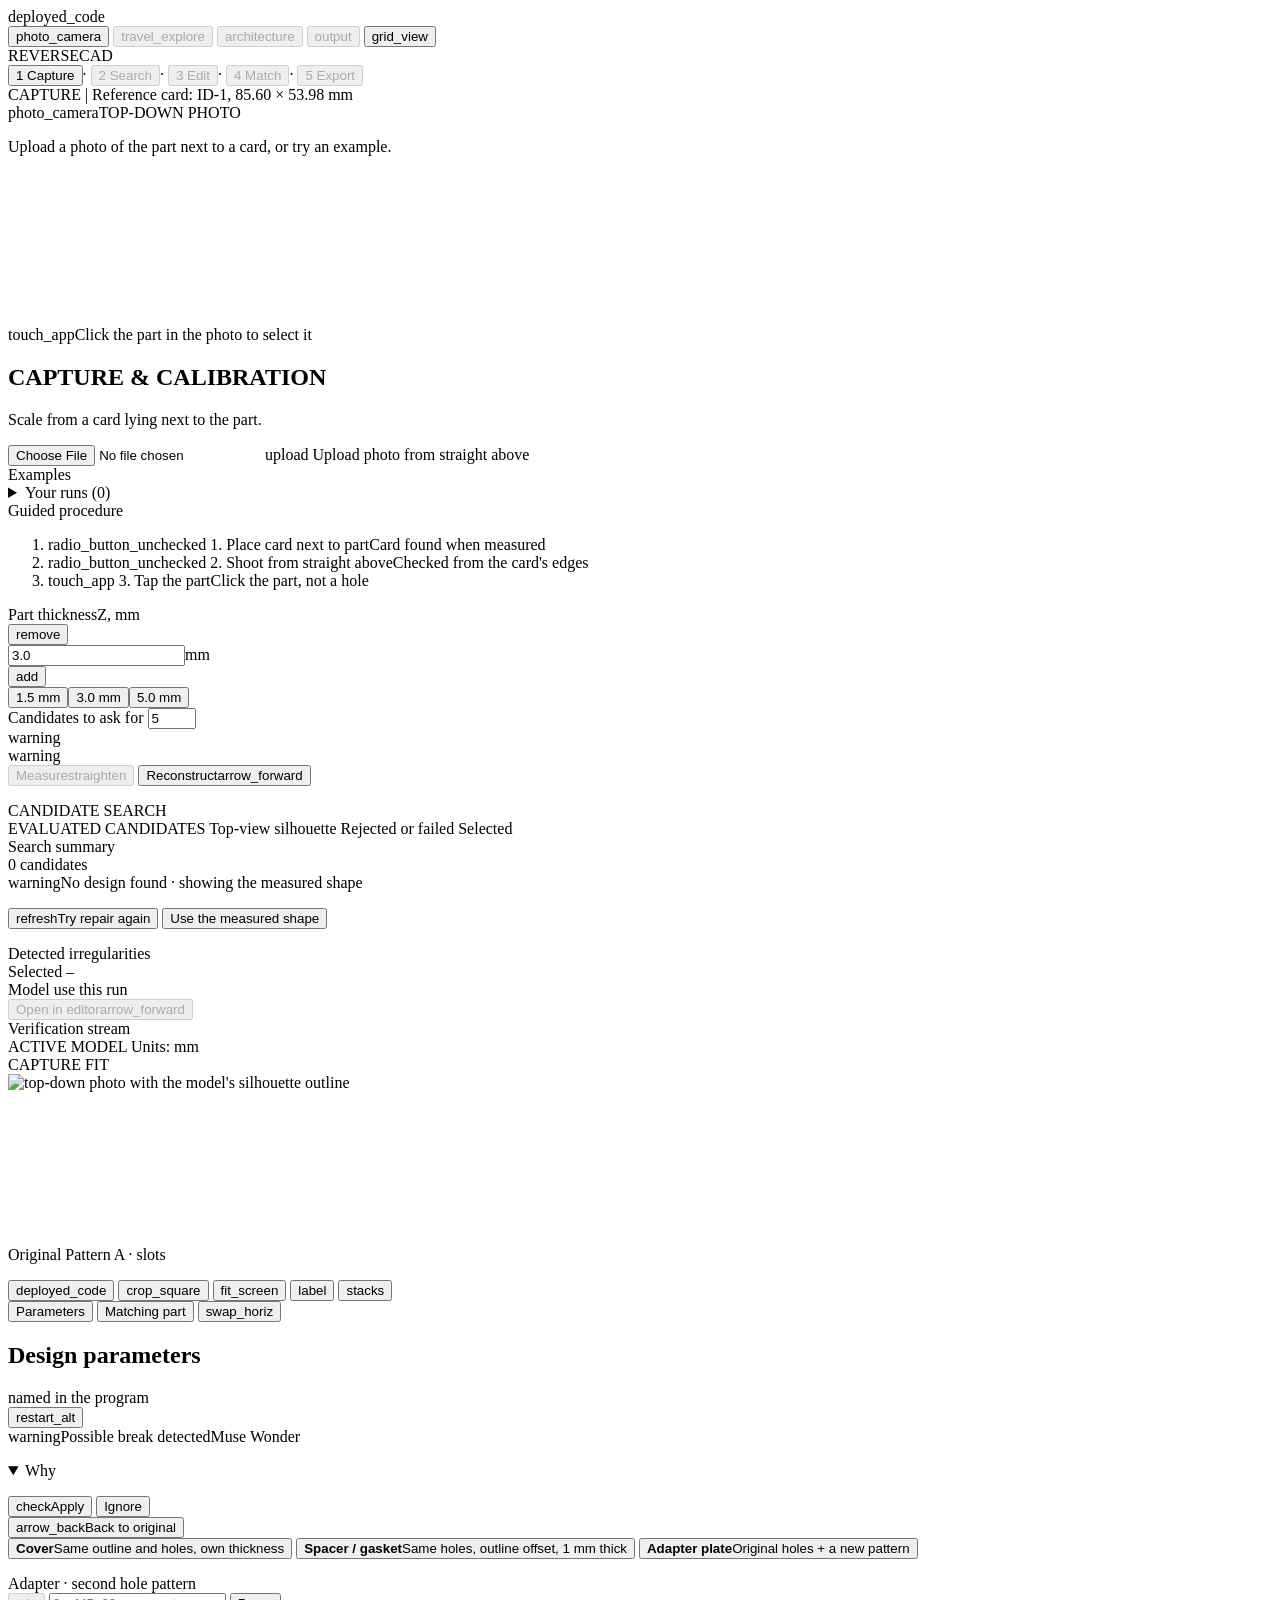
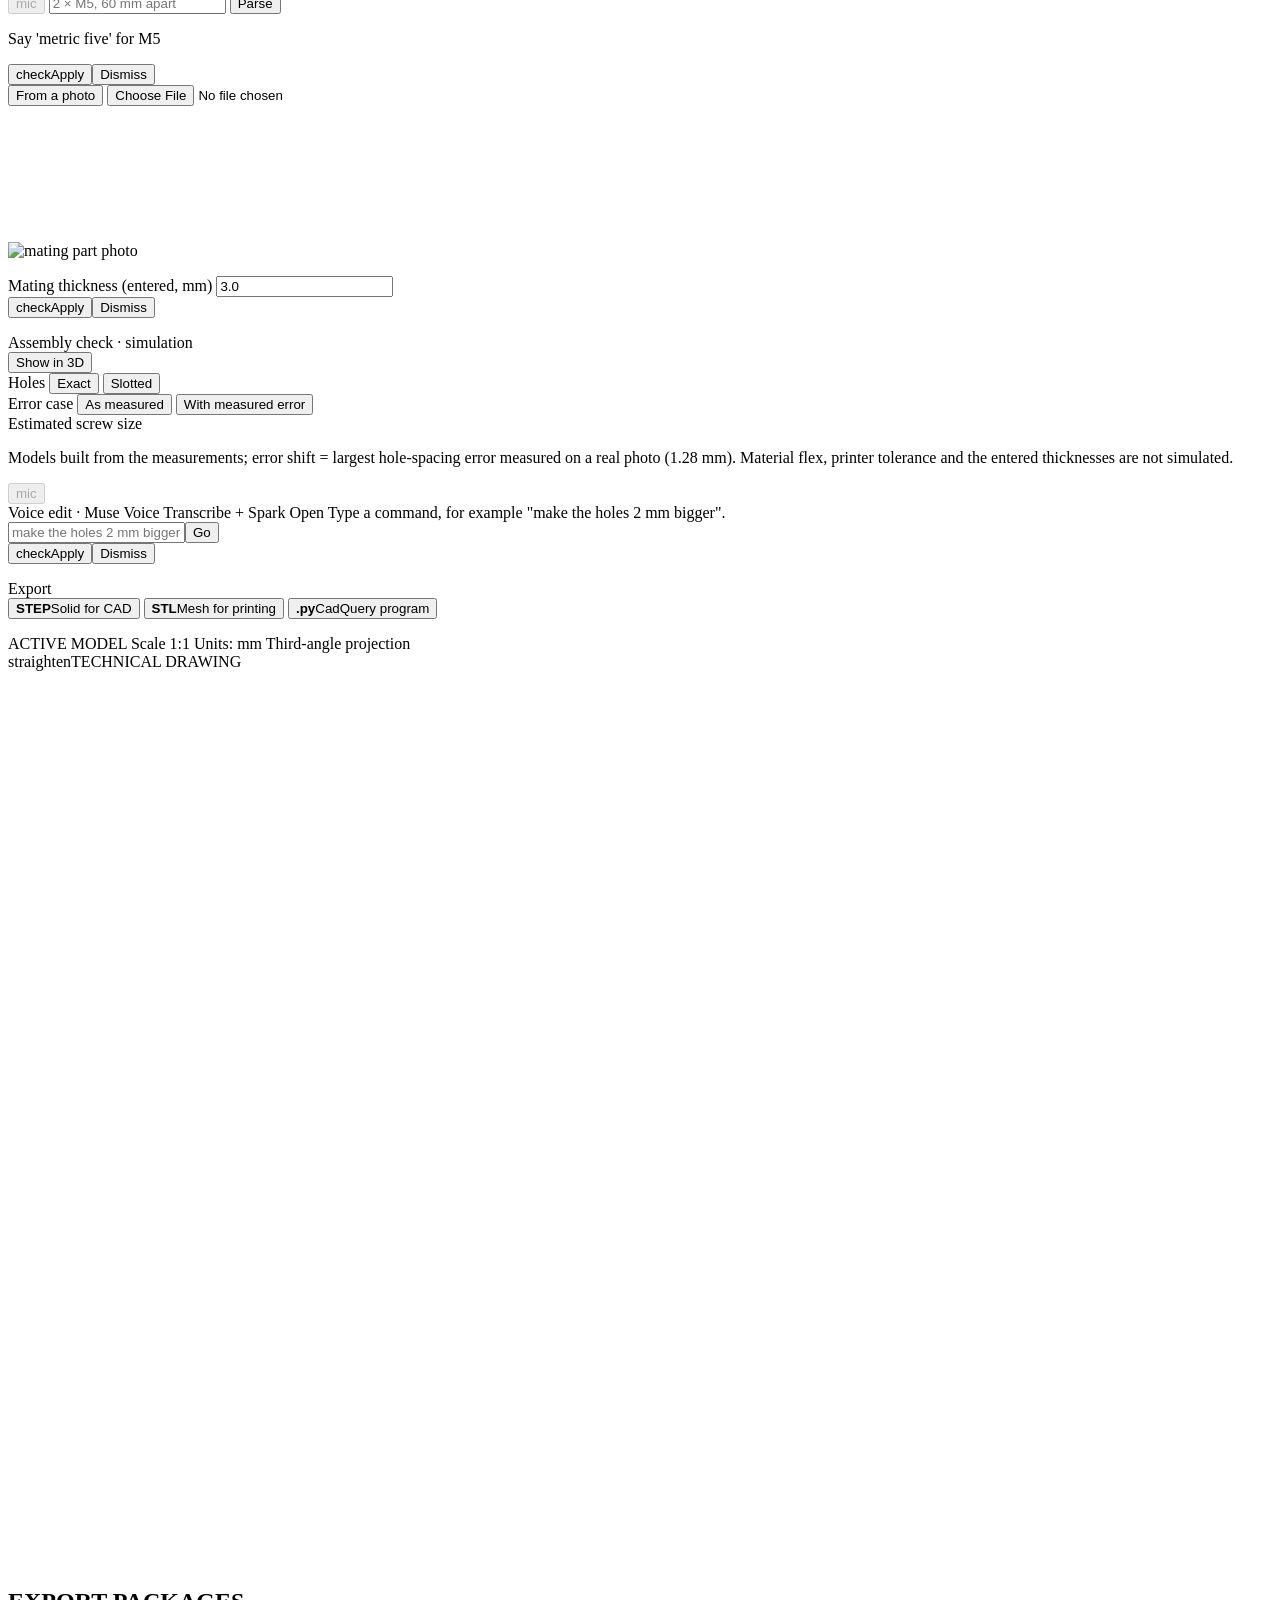
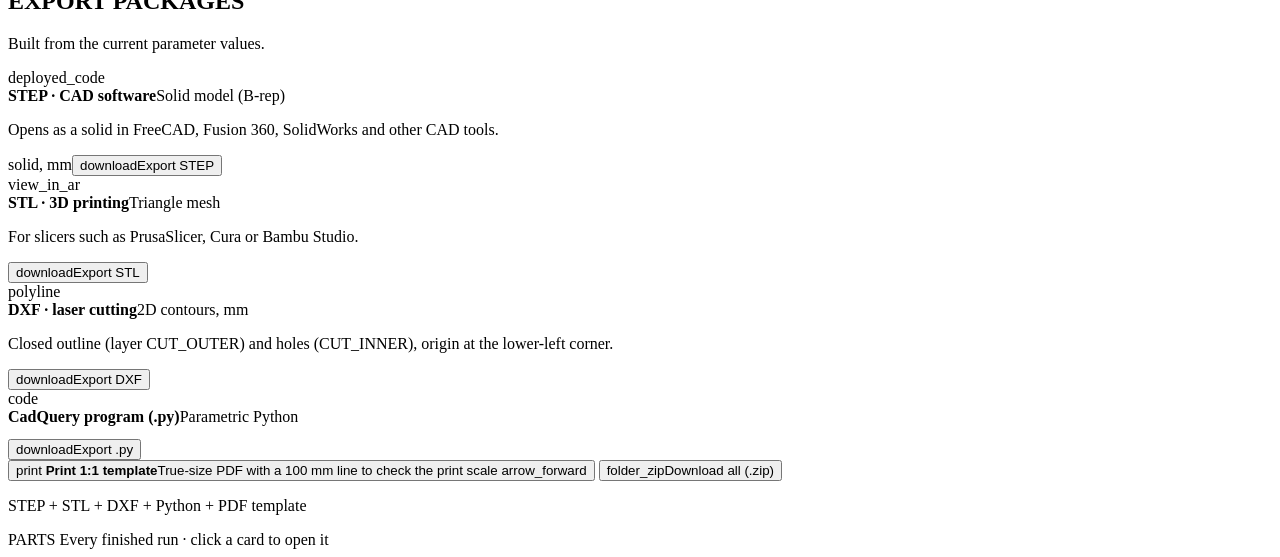
==== commit 9355d355: "[muse-code] Fixes: ruler labels, overlay labels, procedure states, Wonder wait card, run list" ====
--- a/webapp/static/index.html
+++ b/webapp/static/index.html
@@ -95,16 +95,20 @@
                 <span class="dropzone-hint">from straight above</span>
               </label>
               <div class="examples">
-                <span class="label">Try an example</span>
+                <span class="label">Examples</span>
                 <div class="example-list" id="example-list"></div>
+                <details class="your-runs hidden" id="your-runs">
+                  <summary id="your-runs-summary">Your runs (0)</summary>
+                  <div class="example-list" id="your-runs-list"></div>
+                </details>
               </div>
             </div>
             <div class="section">
               <span class="label">Guided procedure</span>
               <ol class="procedure">
-                <li id="step-card"><span class="step-icon"><span class="icon">check</span></span>
+                <li id="step-card"><span class="step-icon"><span class="icon">radio_button_unchecked</span></span>
                   <span class="step-text"><span class="step-title">1. Place card next to part</span><span class="step-sub" id="step-card-sub">Card found when measured</span></span></li>
-                <li id="step-photo"><span class="step-icon"><span class="icon">check</span></span>
+                <li id="step-photo"><span class="step-icon"><span class="icon">radio_button_unchecked</span></span>
                   <span class="step-text"><span class="step-title">2. Shoot from straight above</span><span class="step-sub" id="step-photo-sub">Checked from the card's edges</span></span></li>
                 <li id="step-click"><span class="step-icon"><span class="icon">touch_app</span></span>
                   <span class="step-text"><span class="step-title">3. Tap the part</span><span class="step-sub" id="step-click-sub">Click the part, not a hole</span></span></li>
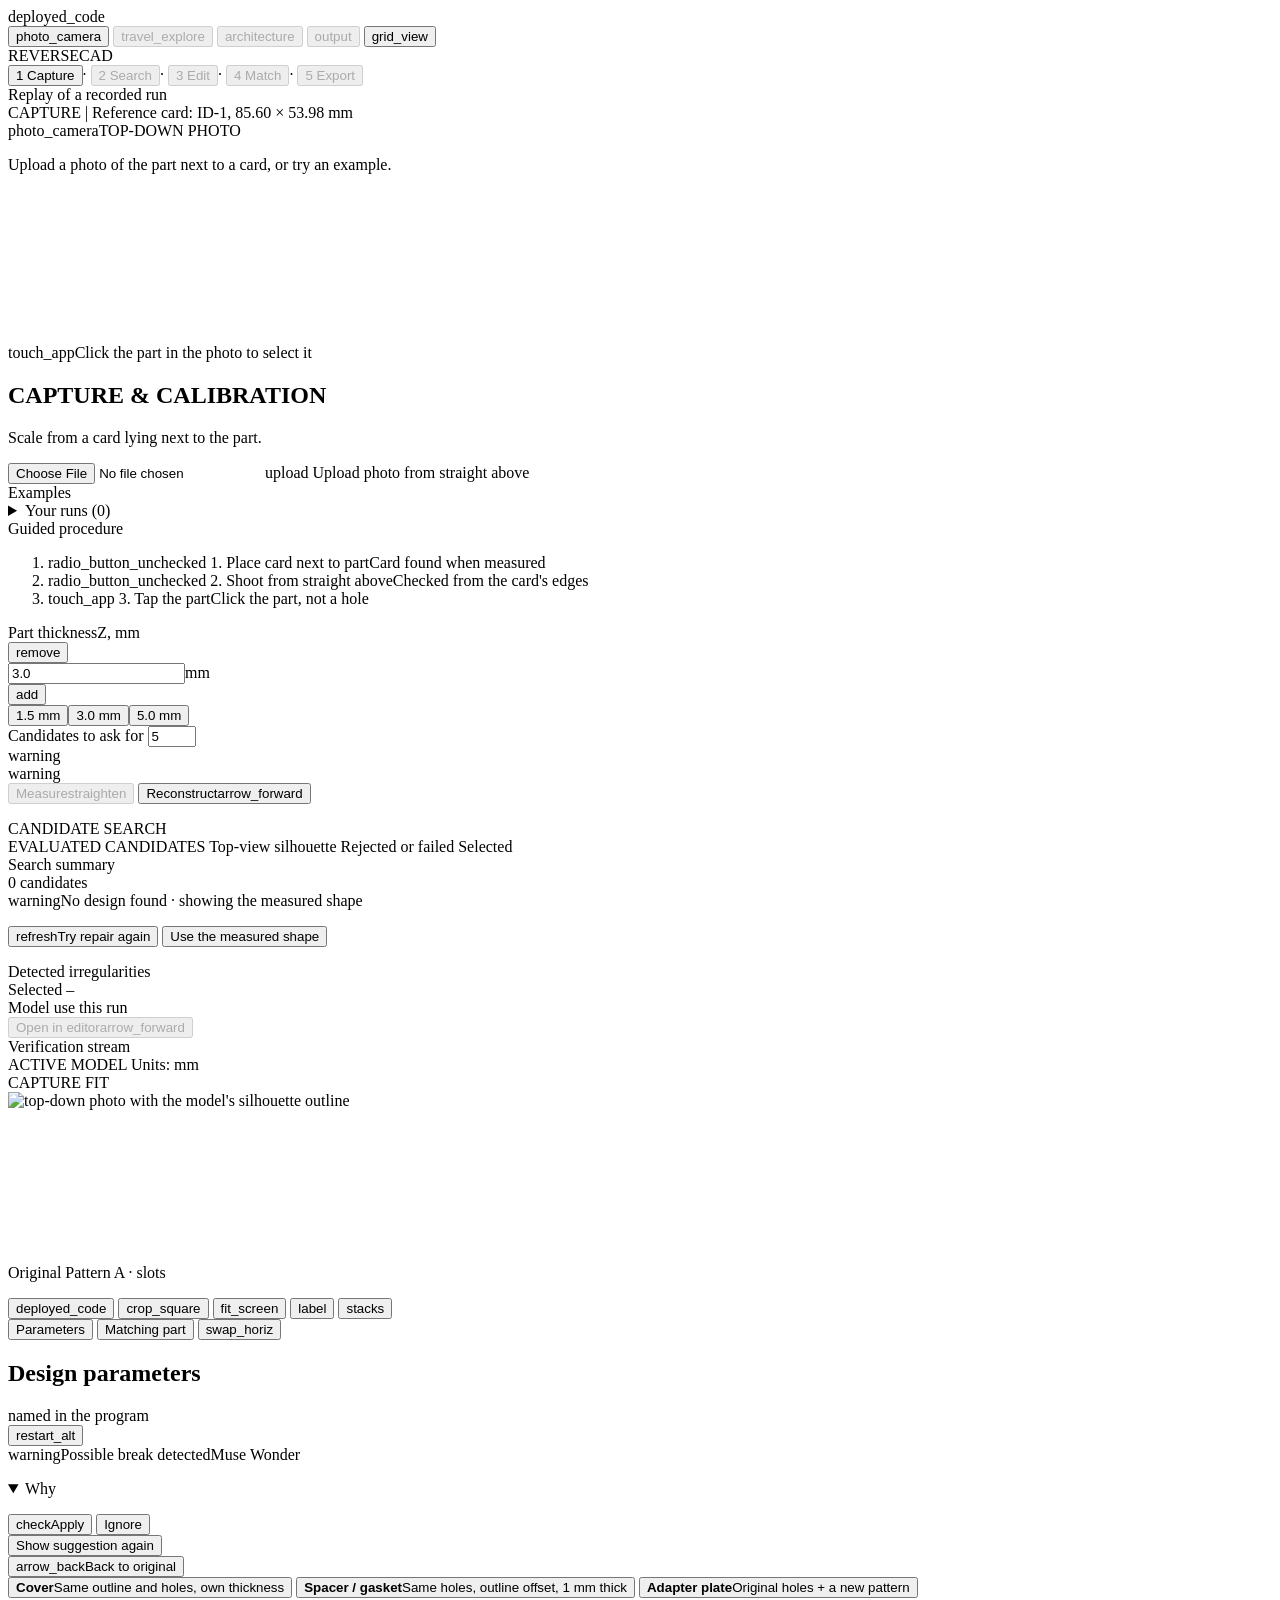
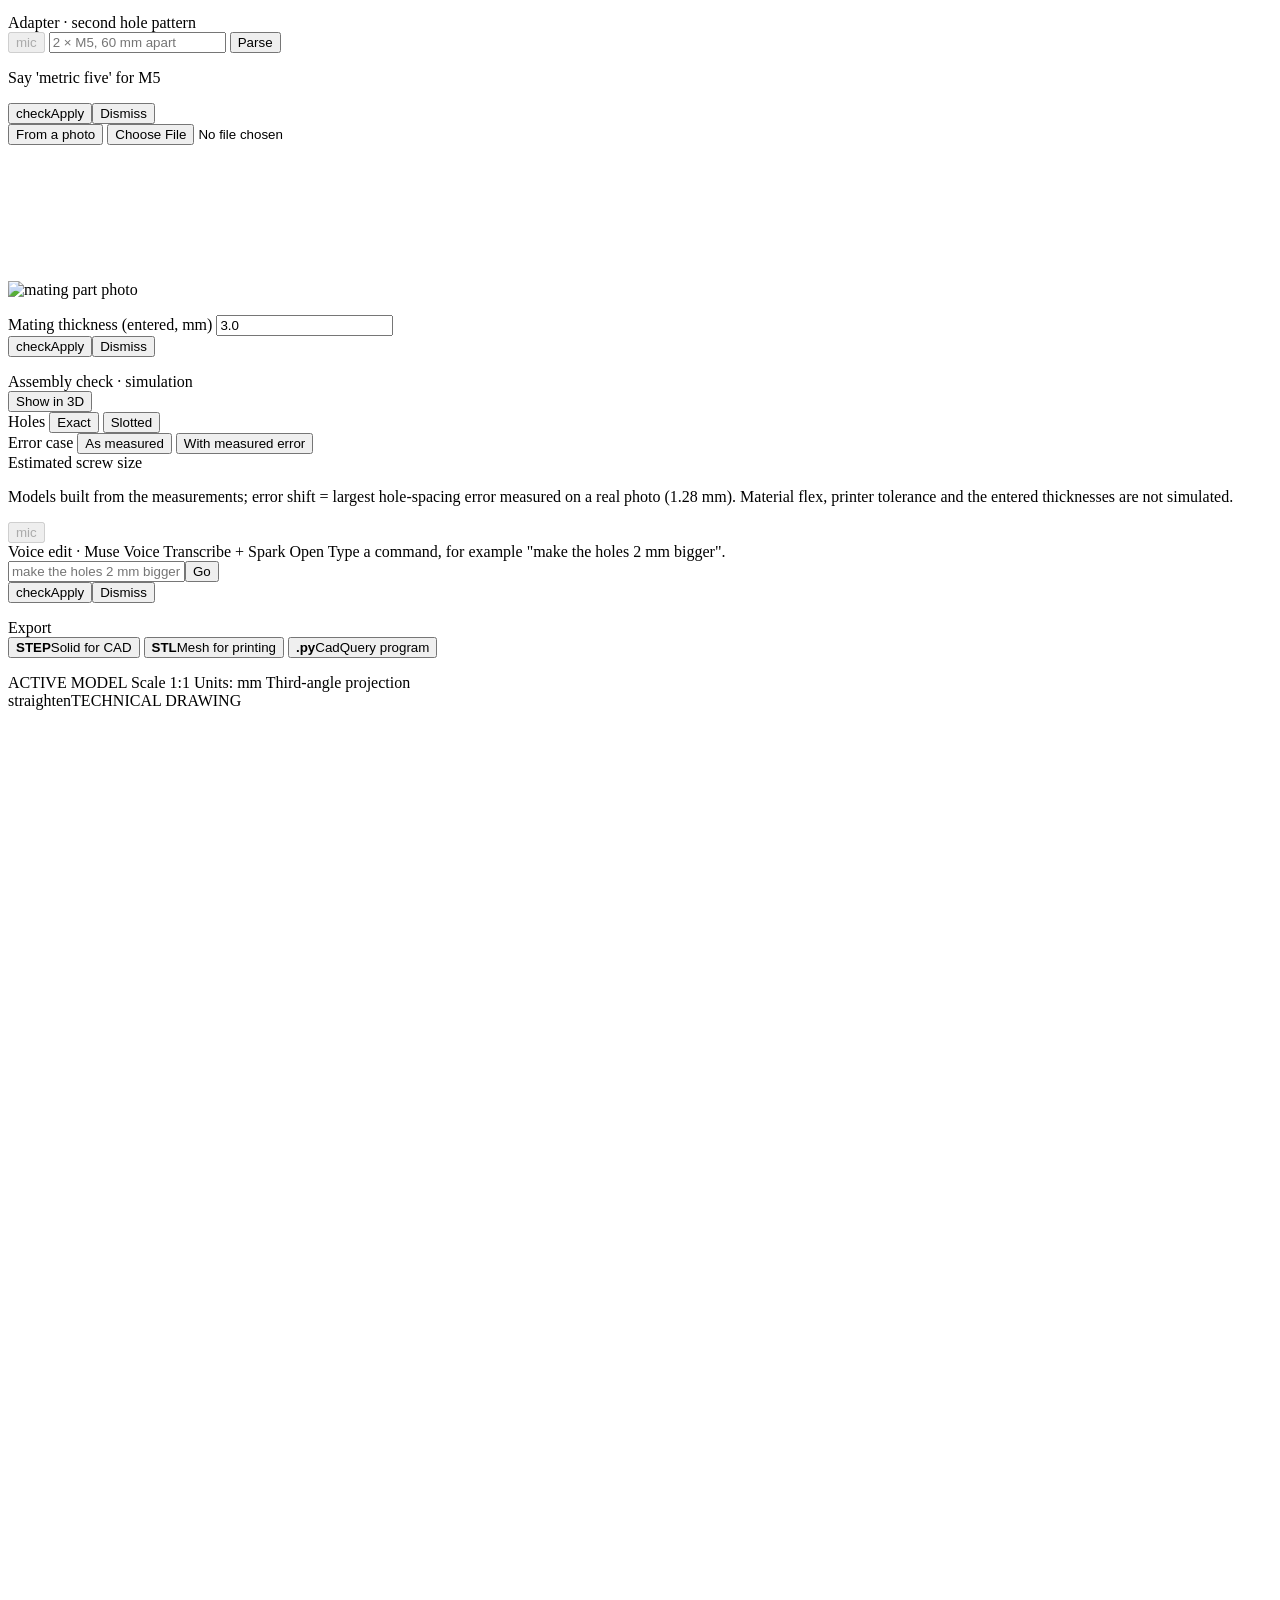
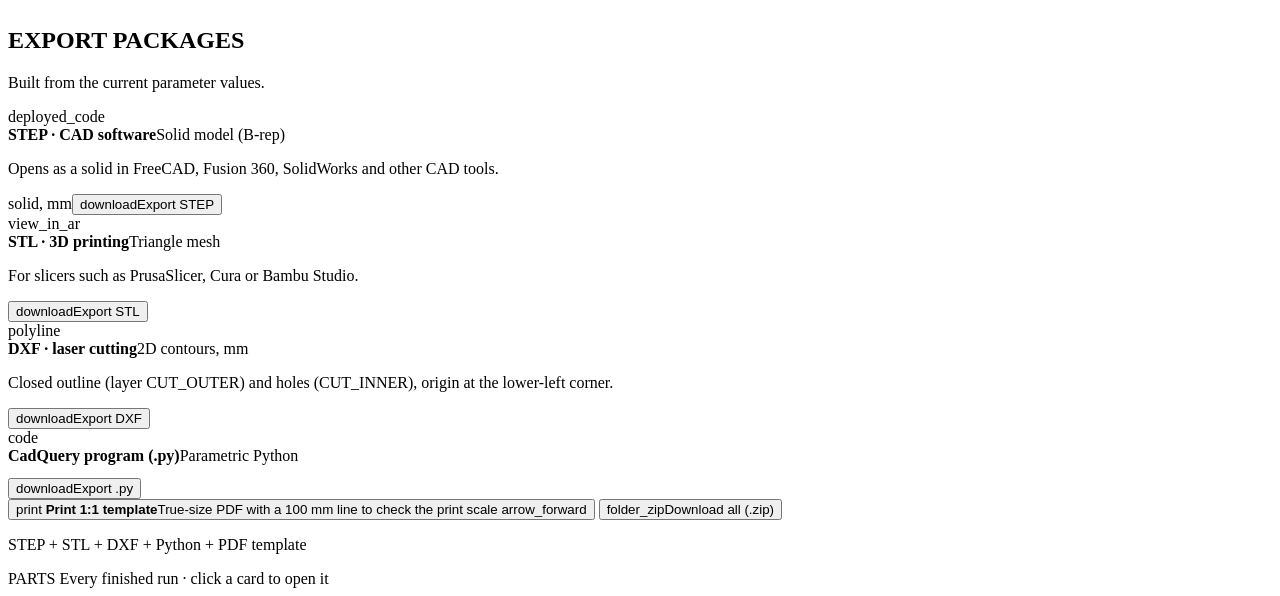
==== commit 5507f335: "Fix matching-part switching, per-browser completion answers, replay labels and the .py export - Matc" ====
--- a/webapp/static/index.html
+++ b/webapp/static/index.html
@@ -50,6 +50,7 @@
       <div class="progress-track"><div class="progress-fill" id="progress-fill"></div></div>
     </div>
     <div class="run-chip hidden" id="run-chip"></div>
+    <span class="replay-chip hidden" id="replay-chip" title="Saved outputs of an earlier run; no model is called">Replay of a recorded run</span>
     <span class="stopwatch hidden" id="stopwatch" title=""></span>
   </header>
 
@@ -261,6 +262,7 @@
               <button class="break-ignore" id="break-ignore">Ignore</button>
             </div>
           </div>
+          <button type="button" class="break-again hidden tab-parameters-only" id="break-again">Show suggestion again</button>
           <div class="sliders tab-parameters-only" id="sliders"></div>
           <div class="matching-bar hidden tab-matching-only" id="matching-bar">
             <span class="matching-name" id="matching-name"></span>
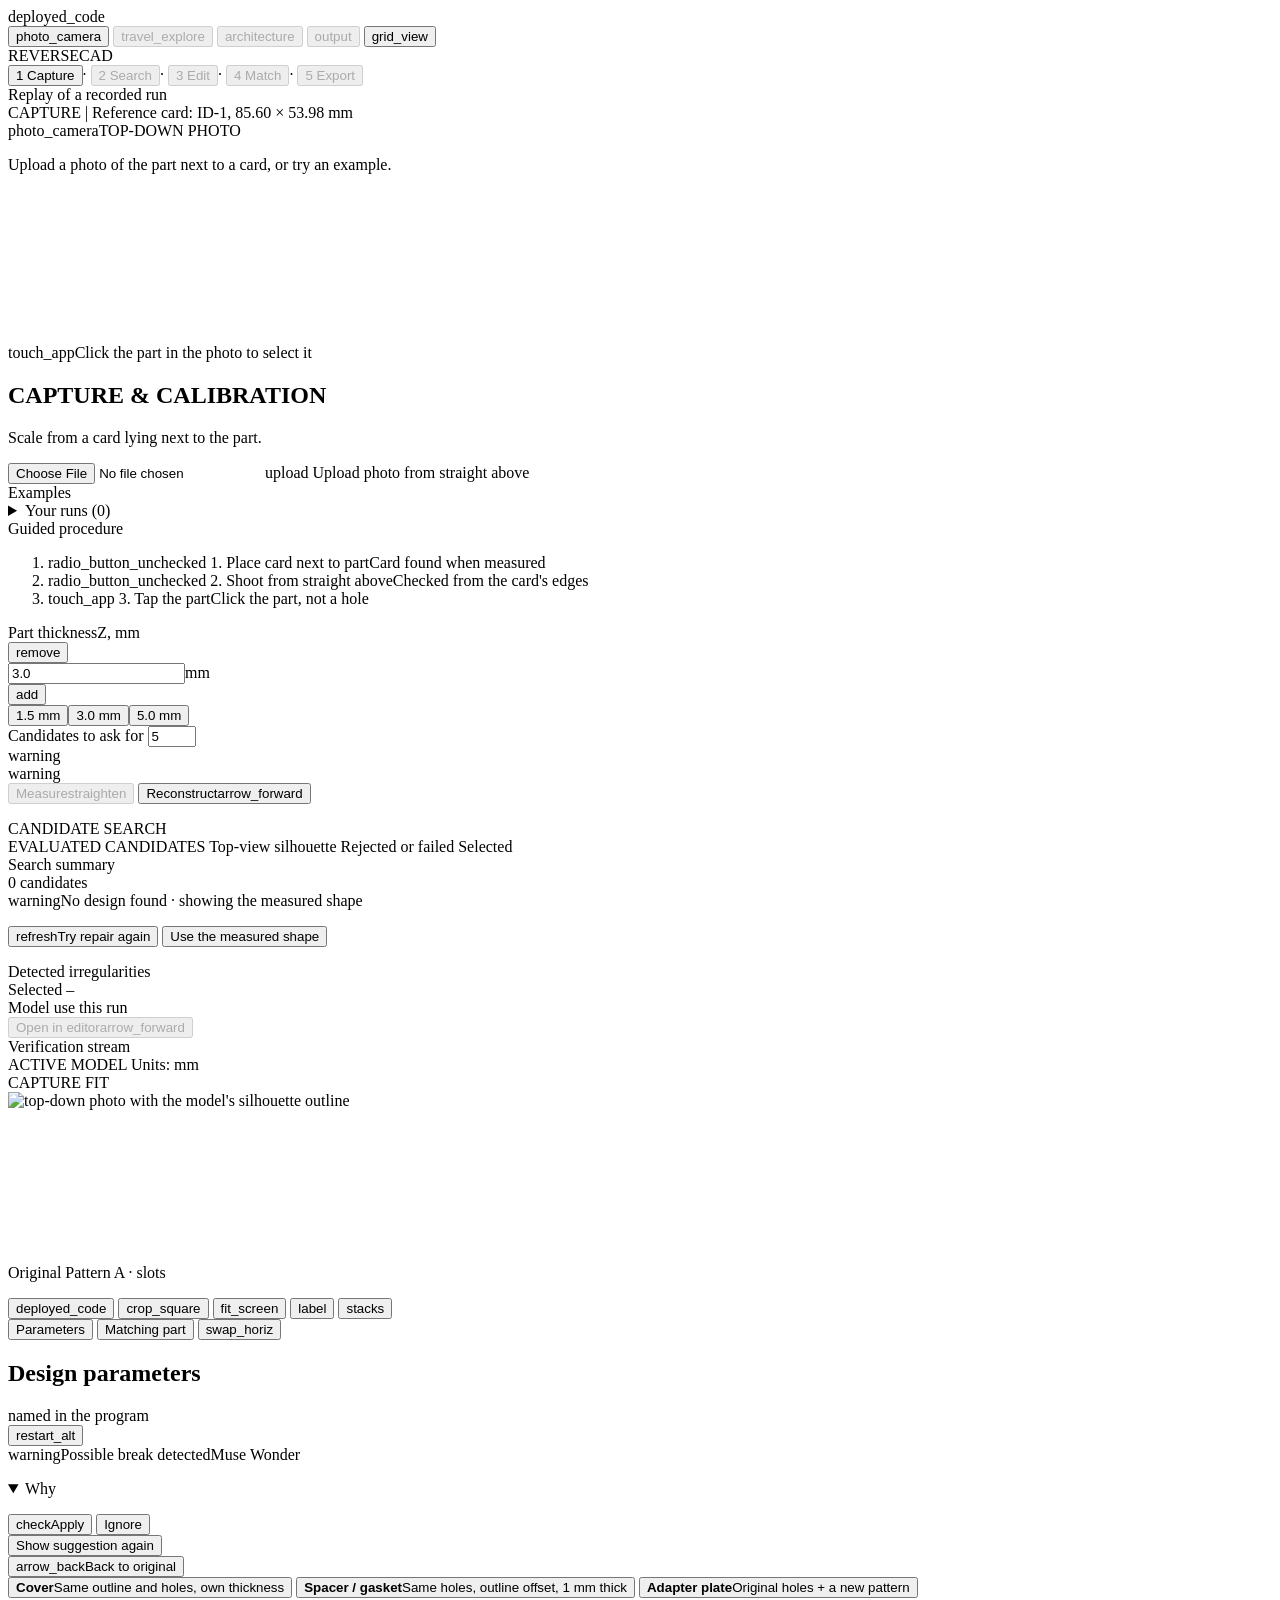
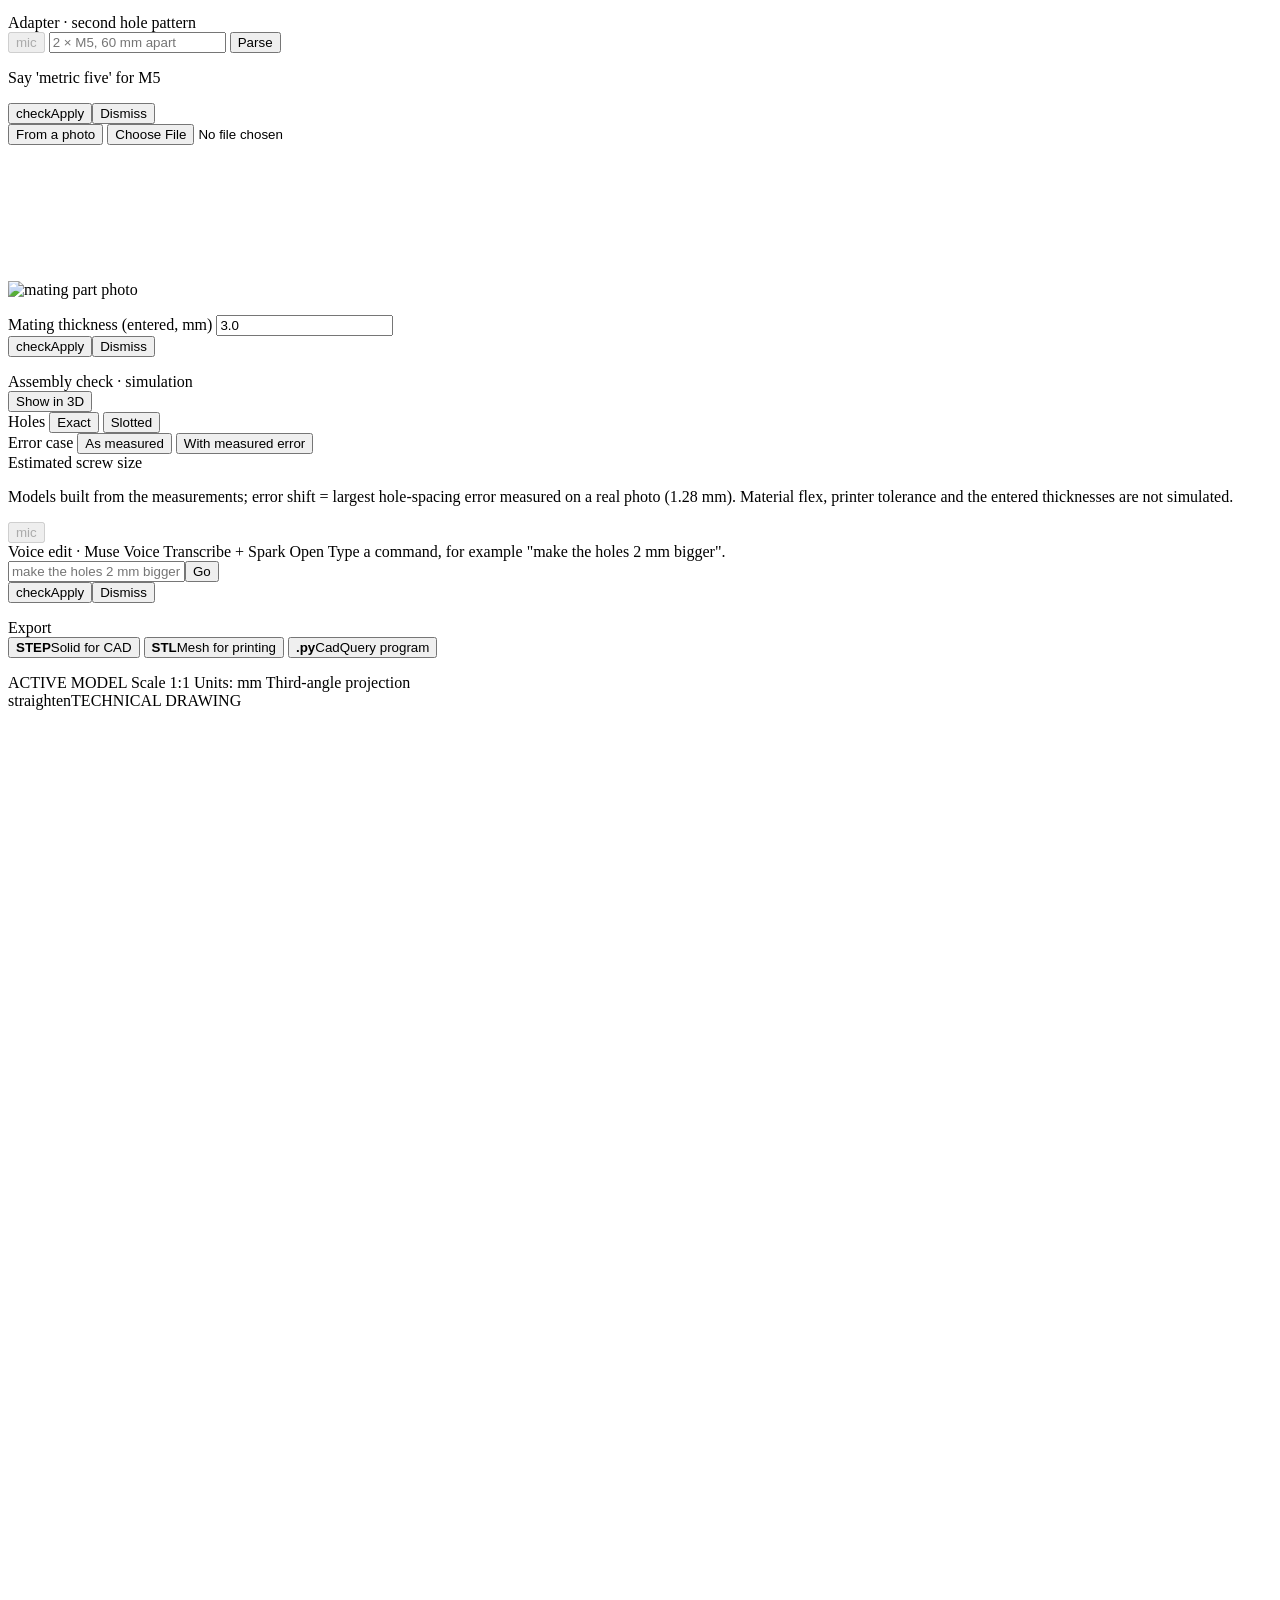
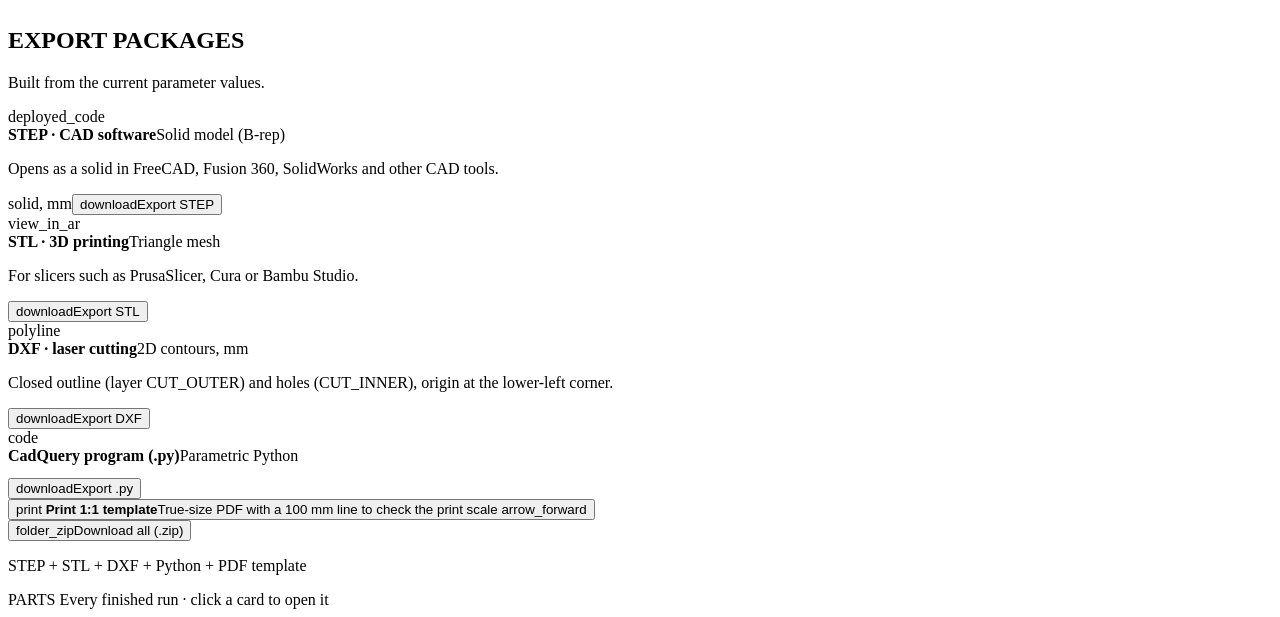
==== commit a5acda82: "Adapter card opens on first click; matching sliders on their tab; clearer search and export labels -" ====
--- a/webapp/static/index.html
+++ b/webapp/static/index.html
@@ -405,8 +405,10 @@
             <span><strong>Print 1:1 template</strong><span>True-size PDF with a 100 mm line to check the print scale</span></span>
             <span class="icon">arrow_forward</span>
           </button>
-          <button class="cta" data-format="zip"><span class="icon">folder_zip</span><span>Download all (.zip)</span></button>
-          <p class="status-line" id="export-status">STEP + STL + DXF + Python + PDF template</p>
+          <div class="export-actions">
+            <button class="cta" data-format="zip"><span class="icon">folder_zip</span><span>Download all (.zip)</span></button>
+            <p class="status-line" id="export-status">STEP + STL + DXF + Python + PDF template</p>
+          </div>
         </aside>
       </div>
     </section>
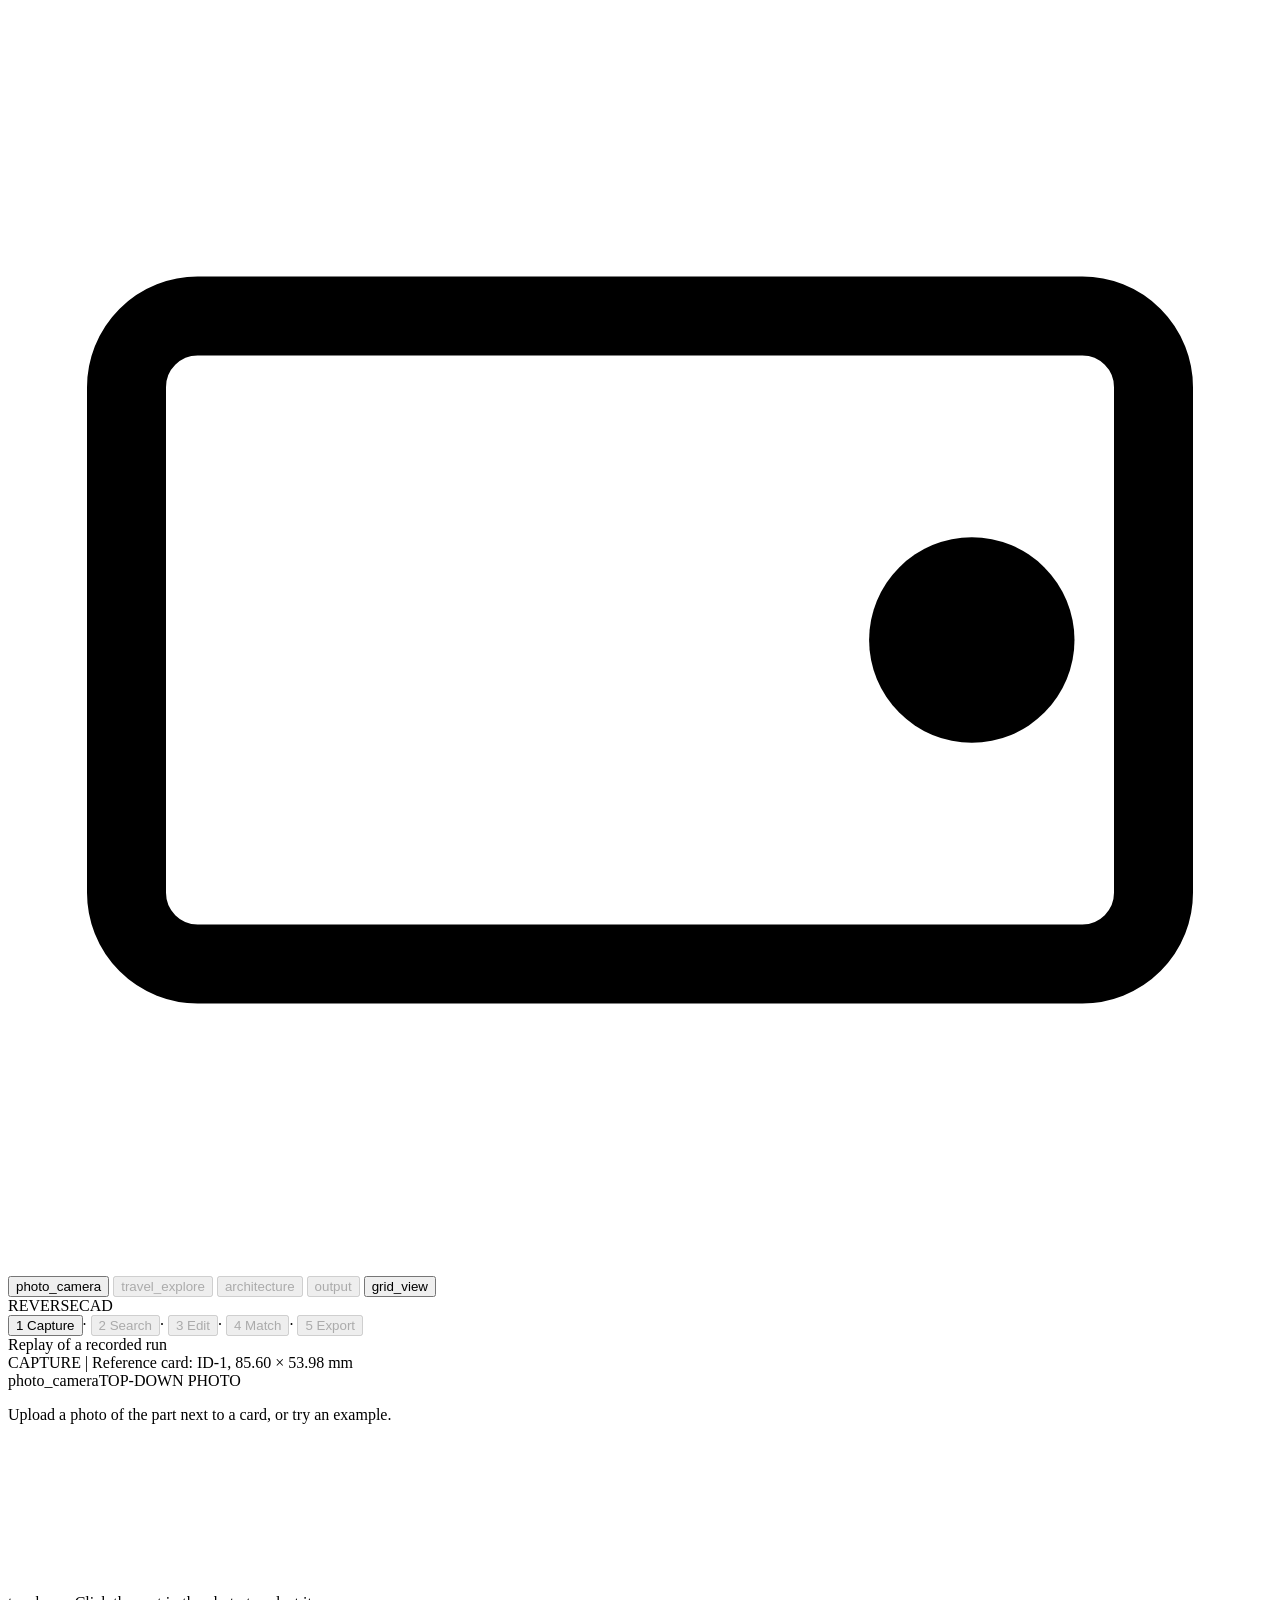
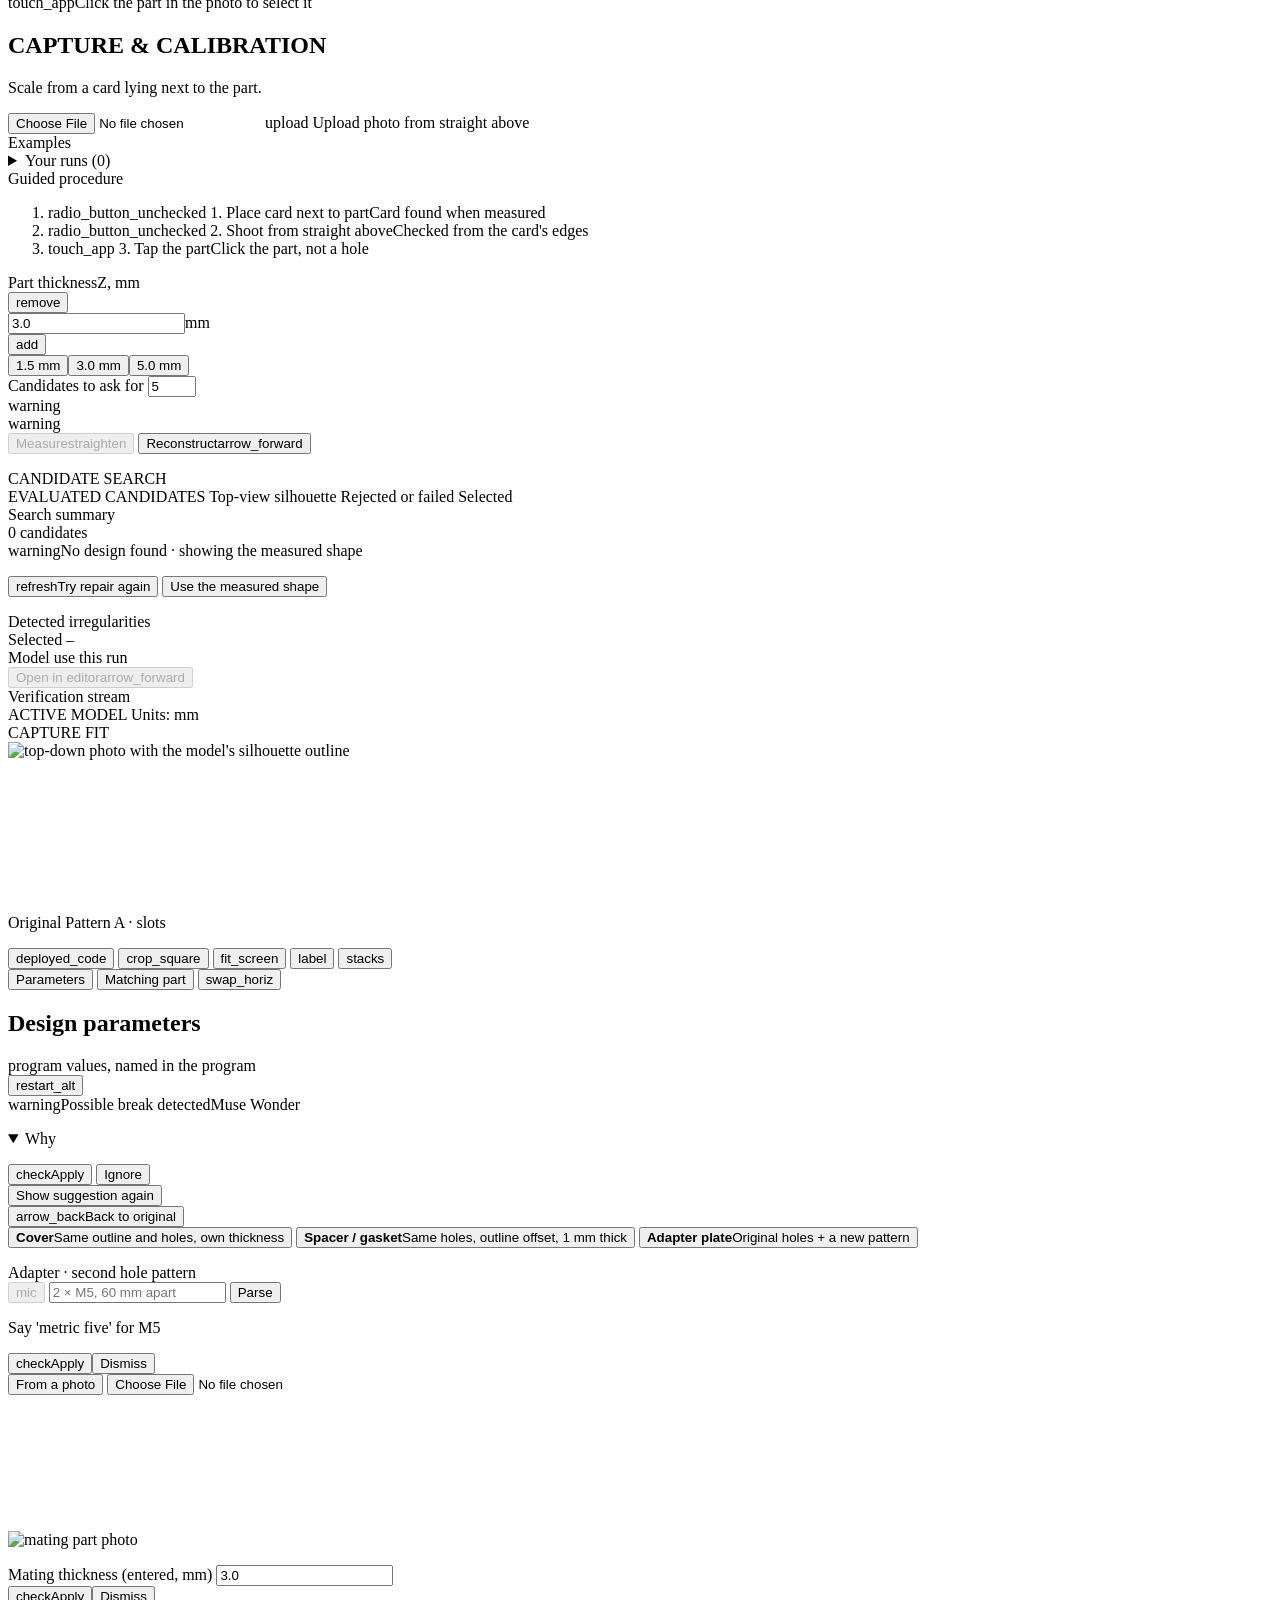
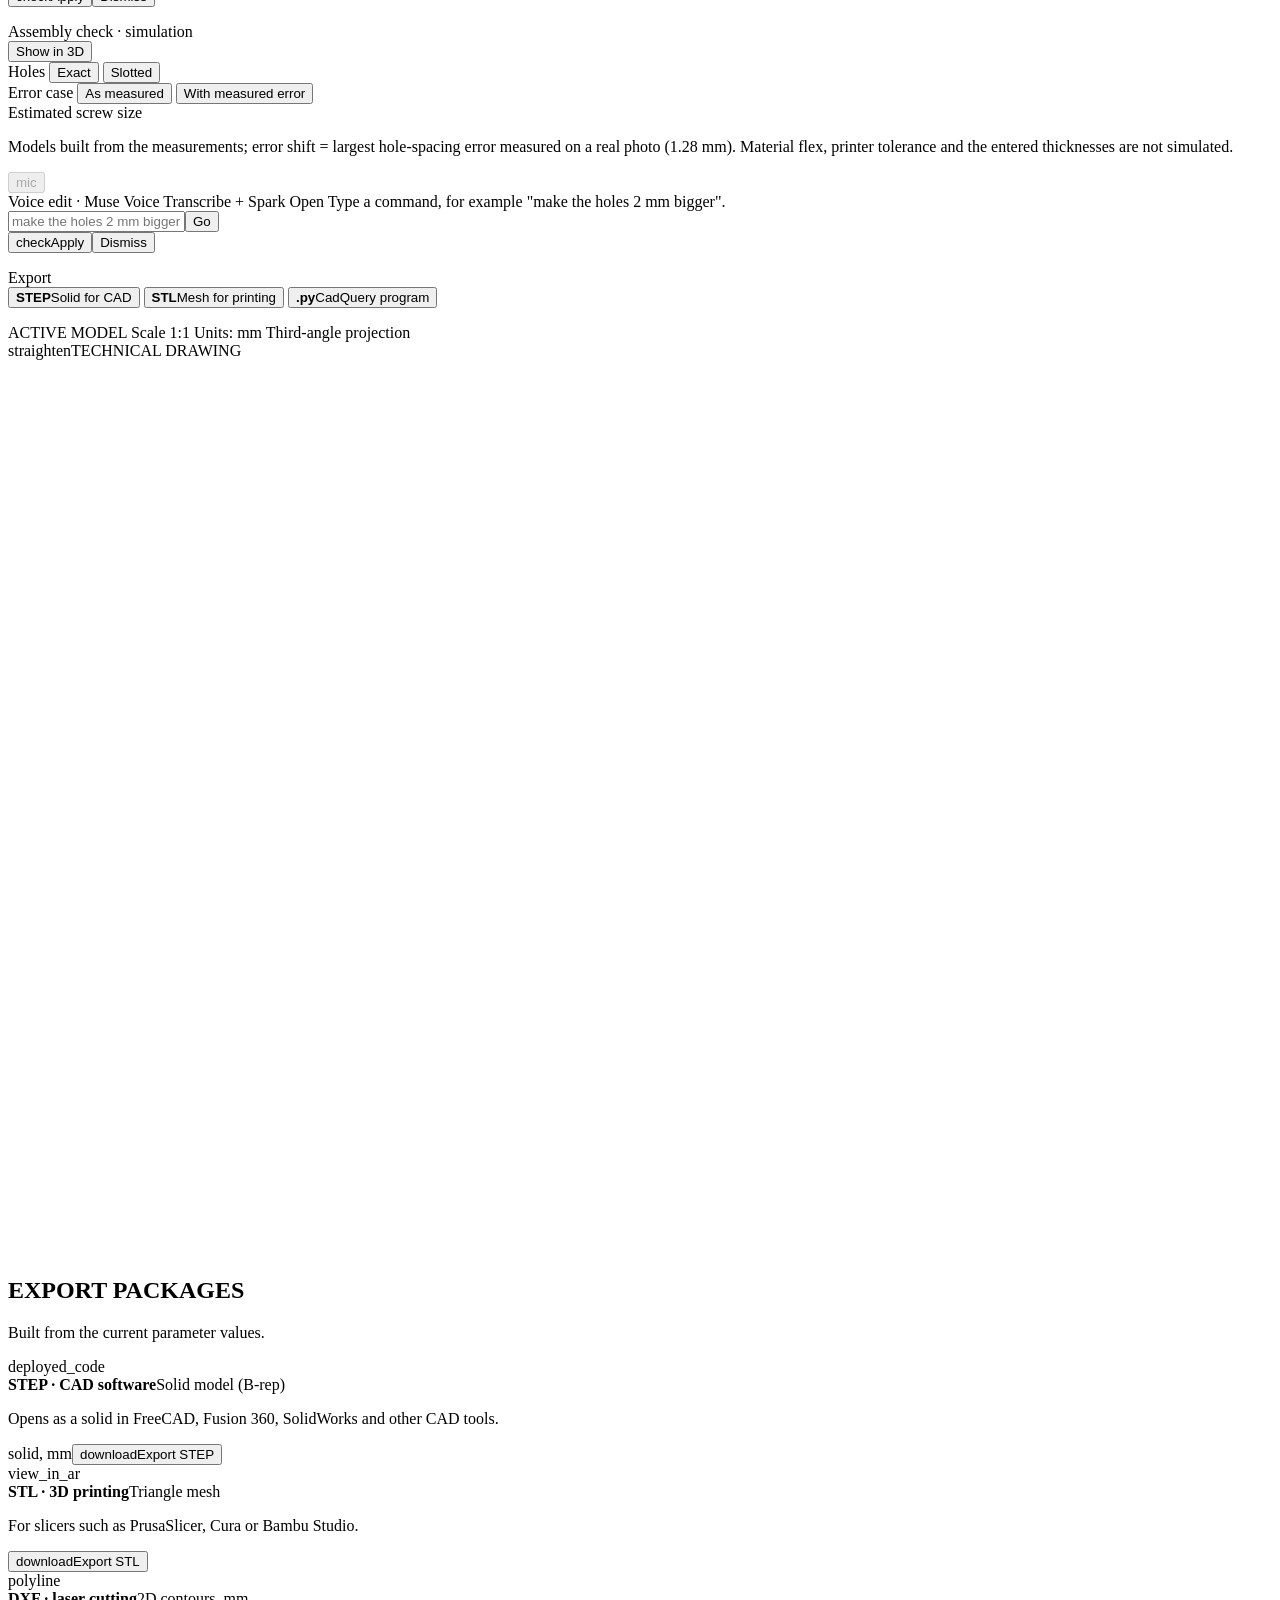
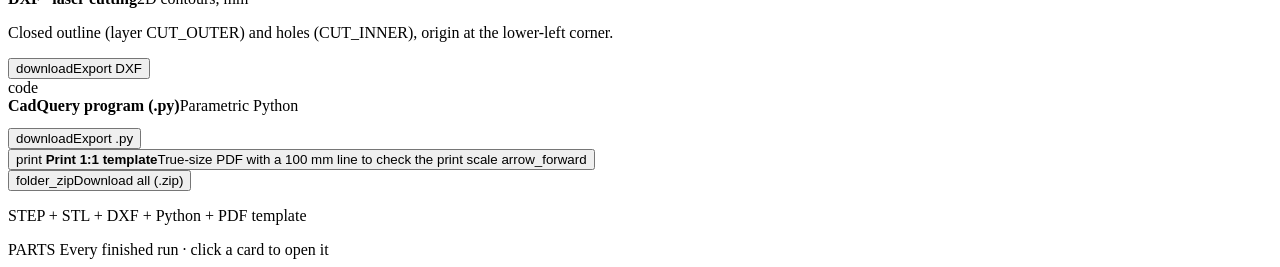
==== commit d52d5da1: "Clearer labels, readable sample names and a card-shaped logo - Matching part tab: choice cards, pres" ====
--- a/webapp/static/index.html
+++ b/webapp/static/index.html
@@ -26,7 +26,10 @@
 <body>
   <!-- icon rail: the three screens -->
   <aside class="rail">
-    <div class="rail-logo"><span class="icon">deployed_code</span></div>
+    <!-- the mark: an ID-1 card outline (85.6 : 54) with one hole in its right third (card for scale, part with a hole) -->
+    <div class="rail-logo" title="ReverseCAD"><svg class="logo-mark" viewBox="0 0 32 32" aria-hidden="true">
+      <rect x="3" y="7.8" width="26" height="16.4" rx="1.8" fill="none" stroke="currentColor" stroke-width="2"/>
+      <circle cx="24.4" cy="16" r="2.6" fill="currentColor"/></svg></div>
     <nav class="rail-nav" id="rail">
       <button data-screen="capture" title="Capture"><span class="icon">photo_camera</span></button>
       <button data-screen="search" title="Search" disabled><span class="icon">travel_explore</span></button>
@@ -71,7 +74,7 @@
           </div>
           <div class="canvas-stage grid-bg">
             <p class="stage-empty" id="stage-empty">Upload a photo of the part next to a card, or try an example.</p>
-            <canvas id="photo-canvas" class="hidden"></canvas>
+            <canvas id="photo-canvas" class="hidden" title="Sizes measured from the photo"></canvas>
             <div class="scanline hidden" id="scanline"></div>
             <div class="badge badge-left hidden" id="scale-badge"></div>
             <div class="badge badge-right hidden" id="found-badge"></div>
@@ -171,7 +174,7 @@
         <aside class="search-side">
           <div class="side-card">
             <span class="label">Search summary</span>
-            <div class="headline"><span id="search-count">0</span> candidates</div>
+            <div class="headline"><span id="search-count">0 candidates</span></div>
             <div class="split-line" id="search-split"></div>
             <div class="nodesign hidden" id="nodesign">
               <span class="nodesign-flag"><span class="icon">warning</span>No design found · showing the measured shape</span>
@@ -209,7 +212,7 @@
     <section class="screen hidden" id="screen-edit">
       <div class="subbar">
         <span class="subbar-title"><span class="dot-accent"></span><span id="model-title">ACTIVE MODEL</span></span>
-        <span class="subbar-text" id="model-size"></span>
+        <span class="subbar-text subbar-keep" id="model-size"></span>
         <span class="chip-muted" id="model-program"></span>
         <span class="subbar-right">
           <span class="chip-muted" id="model-source"></span>
@@ -248,7 +251,7 @@
             <button class="icon-button" id="panel-wide" title="Wide panel"><span class="icon">swap_horiz</span></button>
           </div>
           <div class="edit-panel-head tab-parameters-only">
-            <div><h2>Design parameters</h2><span class="label">named in the program</span></div>
+            <div><h2>Design parameters</h2><span class="label">program values, named in the program</span></div>
             <button class="icon-button" id="reset-parameters" title="Reset to the program's values"><span class="icon">restart_alt</span></button>
           </div>
           <div class="break-card hidden tab-parameters-only" id="break-card">
